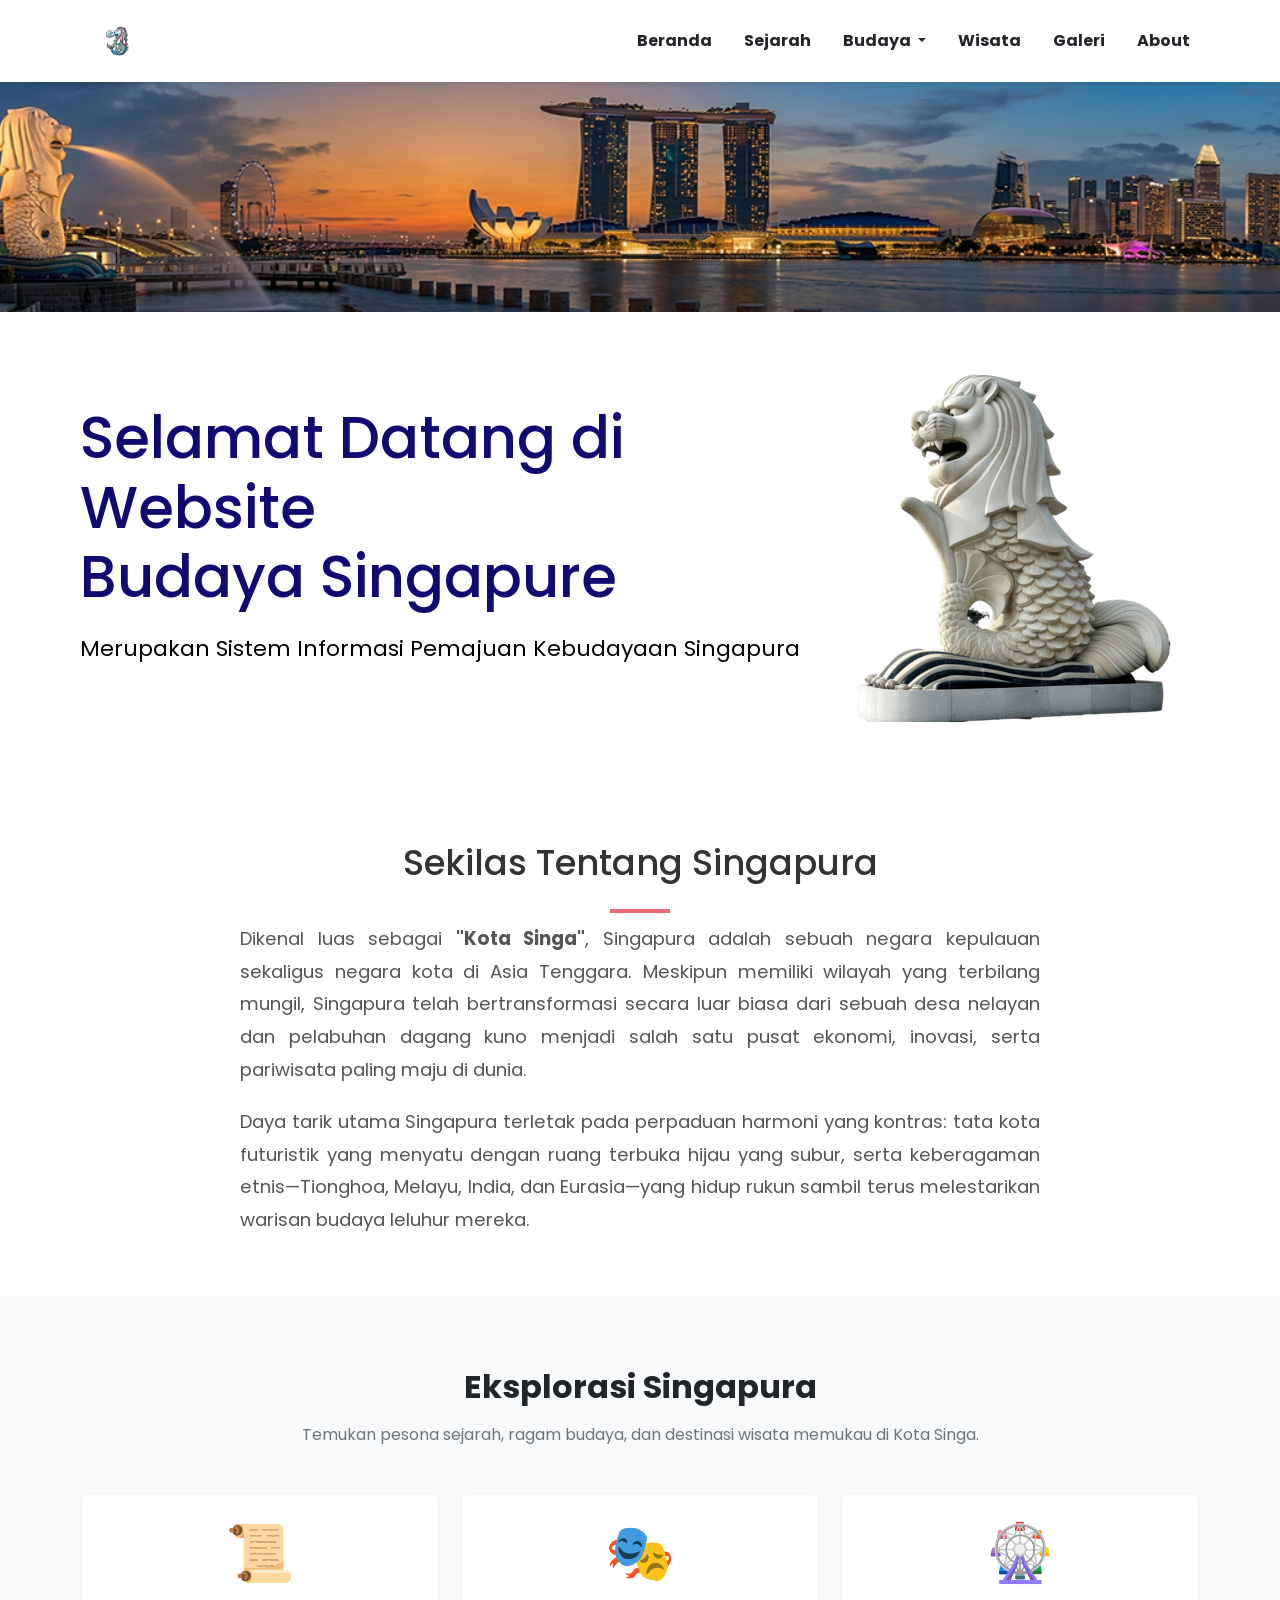
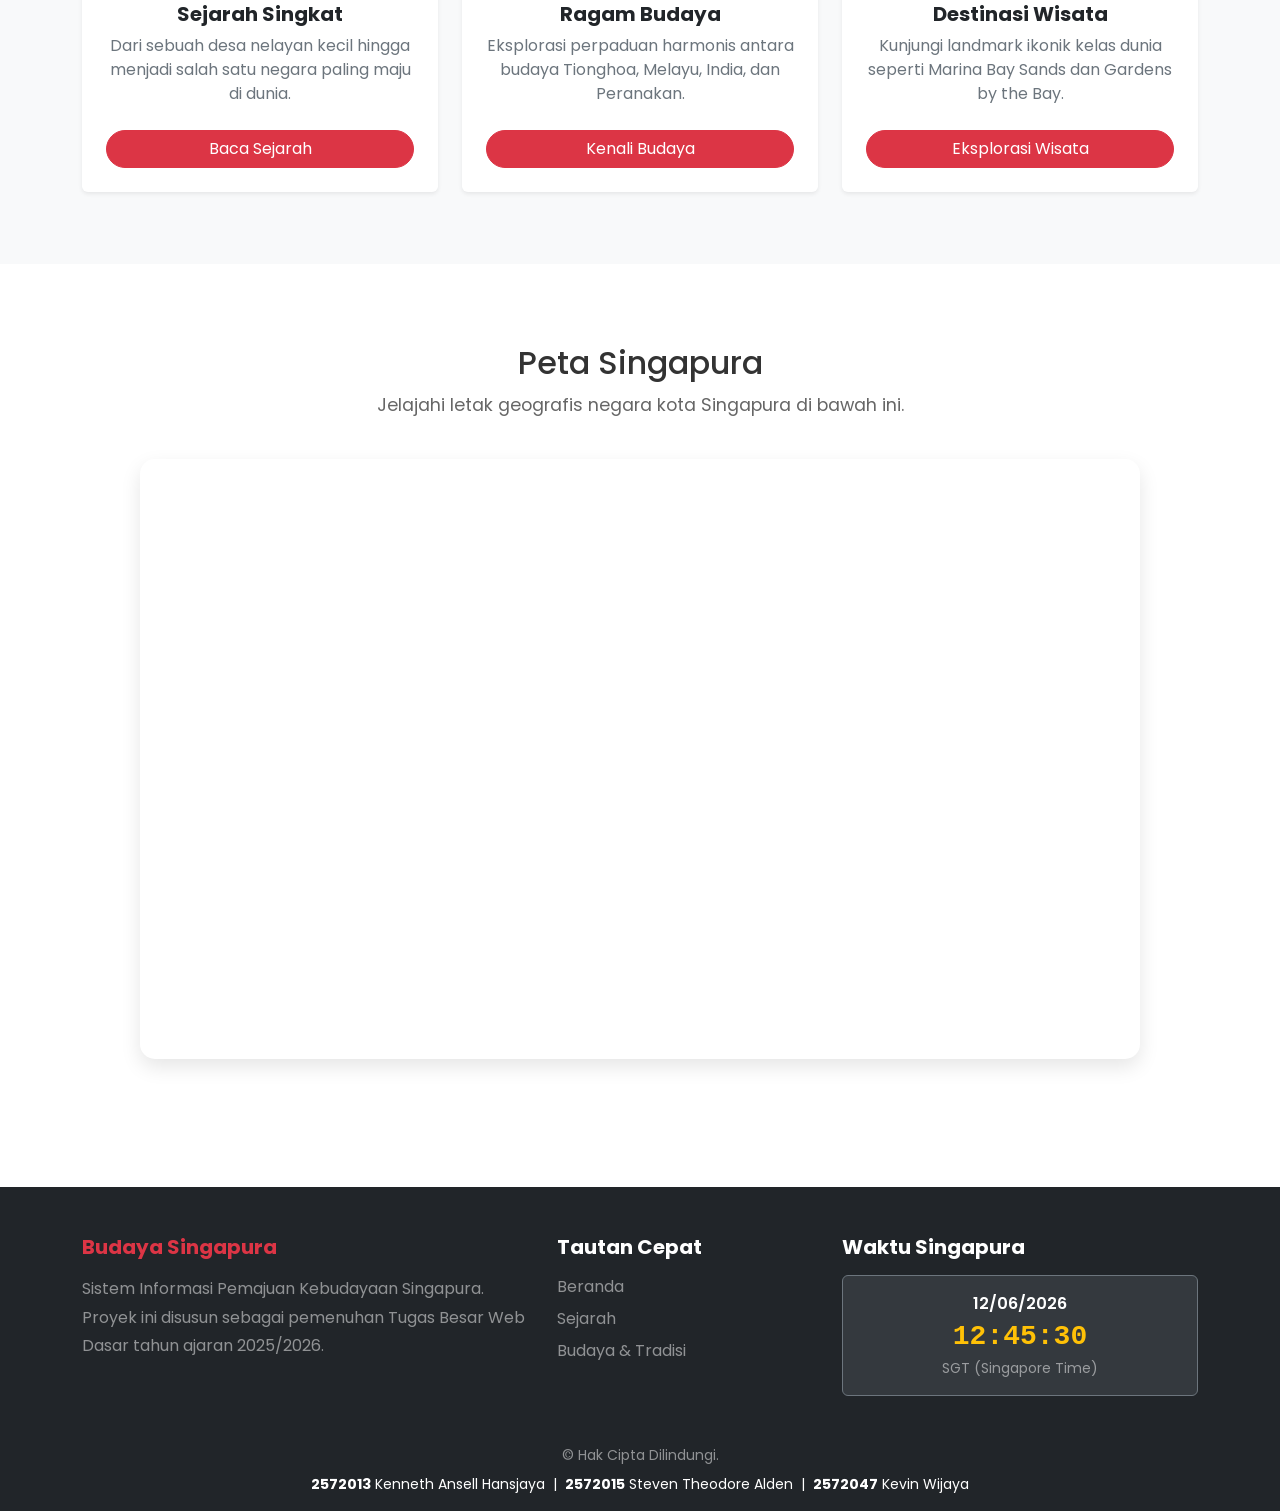
==== index.html @ b06050fb "perubahan 2" ====
<!DOCTYPE html>
<html lang="id" data-bs-theme="light">
<head>
  <meta charset="UTF-8">
  <meta name="viewport" content="width=device-width, initial-scale=1.0">
  <title>Budaya Singapore</title>
  <link rel="stylesheet" href="style.css">
  <link href="https://cdn.jsdelivr.net/npm/bootstrap@5.3.8/dist/css/bootstrap.min.css" rel="stylesheet" integrity="sha384-sRIl4kxILFvY47J16cr9ZwB07vP4J8+LH7qKQnuqkuIAvNWLzeN8tE5YBujZqJLB" crossorigin="anonymous">
  
</head>

<body>
  <script src="index.js"></script>
  <script src="https://cdn.jsdelivr.net/npm/bootstrap@5.3.8/dist/js/bootstrap.bundle.min.js" integrity="sha384-FKyoEForCGlyvwx9Hj09JcYn3nv7wiPVlz7YYwJrWVcXK/BmnVDxM+D2scQbITxI" crossorigin="anonymous"></script>
 <nav class="navbar navbar-expand-lg bg-white shadow-sm sticky-top py-3">
  <script src="darkmode.js"></script>
    <div class="container">
      
      <a class="navbar-brand" href="#">
        <img src="img/logo.png" alt="logo" height="40">
      </a>

      <button class="navbar-toggler" type="button" data-bs-toggle="collapse" data-bs-target="#navbarNav">
        <span class="navbar-toggler-icon"></span>
      </button>

      <div class="collapse navbar-collapse" id="navbarNav">
        
        <ul class="navbar-nav ms-auto fw-bold gap-lg-3">
          <li class="nav-item"><a class="nav-link text-dark" href="index.html">Beranda</a></li>
          <li class="nav-item"><a class="nav-link text-dark" href="sejarah.html">Sejarah</a></li>

          <li class="nav-item dropdown">
            <a class="nav-link dropdown-toggle text-dark" href="#" role="button" data-bs-toggle="dropdown">
              Budaya
            </a>
            <ul class="dropdown-menu border-0 shadow">
              <li><a class="dropdown-item" href="budaya.html/">Tionghoa</a></li>
              <li><a class="dropdown-item" href="#">Melayu</a></li>
              <li><a class="dropdown-item" href="#">India</a></li>
              <li><a class="dropdown-item" href="#">Peranakan</a></li>
              <li><a class="dropdown-item" href="#">Eurasia</a></li>
            </ul>
          </li>

          <li class="nav-item"><a class="nav-link text-dark" href="wisata.html">Wisata</a></li>
          <li class="nav-item"><a class="nav-link text-dark" href="#">Galeri</a></li>
          <li class="nav-item"><a class="nav-link text-dark" href="about.html">About</a></li>
          
        </ul>
      </div>
    </div>
  </nav>

  <section class="banner">
    <img src="img/cover.png" alt="cover">
  </section>

  <section class="hero">
    <div class="hero-text">
      <h1>
        Selamat Datang di Website <br>
        Budaya Singapure
      </h1>

      <p class="typing">
        Merupakan Sistem Informasi Pemajuan Kebudayaan Singapura
      </p>
    </div>

    <div class="hero-image">
      <img src="img/bg2-beranda.png" alt="">
    </div>
  </section>
  <!-- Section Pengenalan Singkat -->
  <section class="pengantar">
    <div class="container">
      <div class="pengantar-content">
        <h2>Sekilas Tentang Singapura</h2>
        <hr class="garis-judul opacity-75">
        <p>
          Dikenal luas sebagai <strong>"Kota Singa"</strong>, Singapura adalah sebuah negara kepulauan sekaligus negara kota di Asia Tenggara. Meskipun memiliki wilayah yang terbilang mungil, Singapura telah bertransformasi secara luar biasa dari sebuah desa nelayan dan pelabuhan dagang kuno menjadi salah satu pusat ekonomi, inovasi, serta pariwisata paling maju di dunia.
        </p>
        <p>
          Daya tarik utama Singapura terletak pada perpaduan harmoni yang kontras: tata kota futuristik yang menyatu dengan ruang terbuka hijau yang subur, serta keberagaman etnis—Tionghoa, Melayu, India, dan Eurasia—yang hidup rukun sambil terus melestarikan warisan budaya leluhur mereka.
        </p>
      </div>
    </div>
  </section>
  <section class="highlight py-5 bg-light text-center">
    <div class="container py-4">
      <h2 class="fw-bold mb-3">Eksplorasi Singapura</h2>
      <p class="text-secondary mb-5">Temukan pesona sejarah, ragam budaya, dan destinasi wisata memukau di Kota Singa.</p>
      
      <div class="row g-4">
        
        <div class="col-md-4">
          <div class="card h-100 border-0 shadow-sm p-4 text-center custom-card">
            <div class="display-4 mb-3">📜</div>
            <h3 class="h5 fw-bold">Sejarah Singkat</h3>
            <p class="text-secondary mb-4">Dari sebuah desa nelayan kecil hingga menjadi salah satu negara paling maju di dunia.</p>
            <a href="sejarah.html" class="btn btn-danger rounded-pill mt-auto px-4">Baca Sejarah</a>
          </div>
        </div>

        <div class="col-md-4">
          <div class="card h-100 border-0 shadow-sm p-4 text-center custom-card">
            <div class="display-4 mb-3">🎭</div>
            <h3 class="h5 fw-bold">Ragam Budaya</h3>
            <p class="text-secondary mb-4">Eksplorasi perpaduan harmonis antara budaya Tionghoa, Melayu, India, dan Peranakan.</p>
            <a href="budaya.html" class="btn btn-danger rounded-pill mt-auto px-4">Kenali Budaya</a>
          </div>
        </div>

        <div class="col-md-4">
          <div class="card h-100 border-0 shadow-sm p-4 text-center custom-card">
            <div class="display-4 mb-3">🎡</div>
            <h3 class="h5 fw-bold">Destinasi Wisata</h3>
            <p class="text-secondary mb-4">Kunjungi landmark ikonik kelas dunia seperti Marina Bay Sands dan Gardens by the Bay.</p>
            <a href="wisata.html" class="btn btn-danger rounded-pill mt-auto px-4">Eksplorasi Wisata</a>
          </div>
        </div>

      </div>
    </div>
  </section>
<section class="lokasi">
    <div class="container">
      <h2>Peta Singapura</h2>
      <p>Jelajahi letak geografis negara kota Singapura di bawah ini.</p>
      
      <div class="map-wrapper">
          <iframe src="https://www.google.com/maps/embed?pb=!1m18!1m12!1m3!1d255281.22560379928!2d103.67909687658268!3d1.3139945931580126!2m3!1f0!2f0!3f0!3m2!1i1024!2i768!4f13.1!3m3!1m2!1s0x31da11238a8b9375%3A0x887869cf52abf5c4!2sSingapura!5e0!3m2!1sid!2sid!4v1780146672188!5m2!1sid!2sid" 
          width="800" 
          height="600" 
          style="border:0;" 
          allowfullscreen="" 
          loading="lazy" 
          referrerpolicy="no-referrer-when-downgrade">
        </iframe>
      </div>
    </div>
  </section>
<footer class="bg-dark text-white pt-5 pb-3 mt-5">
  <div class="container">
    <div class="row gy-4">
      
      <div class="col-lg-5 col-md-12">
        <h5 class="fw-bold text-danger mb-3">Budaya Singapura</h5>
        <p class="text-white-50" style="line-height: 1.8;">
          Sistem Informasi Pemajuan Kebudayaan Singapura. Proyek ini disusun sebagai pemenuhan Tugas Besar Web Dasar tahun ajaran 2025/2026.
        </p>
      </div>
      
      <div class="col-lg-3 col-md-6">
        <h5 class="fw-bold mb-3">Tautan Cepat</h5>
        <ul class="list-unstyled">
          <li class="mb-2"><a href="index.html" class="text-white-50 text-decoration-none">Beranda</a></li>
          <li class="mb-2"><a href="sejarah.html" class="text-white-50 text-decoration-none">Sejarah</a></li>
          <li class="mb-2"><a href="budaya.html" class="text-white-50 text-decoration-none">Budaya & Tradisi</a></li>
        </ul>
      </div>
      <div class="col-lg-4 col-md-6">
        <h5 class="fw-bold mb-3">Waktu Singapura</h5>
        <div class="p-3 bg-secondary bg-opacity-25 rounded border border-secondary text-center">
          <p id="tanggal-singapura" class="text-white fw-semibold font-montserrat mb-0">01/01/2000</p>
          <span id="jam-singapura" class="fs-3 fw-bold font-monospace text-warning">00:00:00</span>
          <div class="text-white-50 small">SGT (Singapore Time)</div>
        </div>
      </div>

    </div>

    <hr class="border-dark my-4 opacity-100">

    <div class="text-center text-white-50 small">
      <p class="mb-2">&copy; <span id="tahun-automatic"></span> Hak Cipta Dilindungi.</p>
      <p class="mb-0 text-white">
        <strong>2572013</strong> Kenneth Ansell Hansjaya &nbsp;|&nbsp; 
        <strong>2572015</strong> Steven Theodore Alden &nbsp;|&nbsp; 
        <strong>2572047</strong> Kevin Wijaya
      </p>
    </div>
  </div>
</footer>
    <div class="cursor"></div>
    
</body>
</html>
---- style.css ----
@import url("https://fonts.googleapis.com/css2?family=Poppins:wght@300;400;500;600;700&display=swap");

* {
  margin: 0;
  padding: 0;
  box-sizing: border-box;
  font-family: "Poppins", sans-serif;
}

body {
  background: #f8f8f8;
}

.navbar-nav .nav-link:hover {
  color: #dc3545 !important;
}

.logo img {
  width: 100px;
  height: auto;
}

.btn-danger {
  transition: transform 0.2s ease;
}

.btn-danger:hover {
  transform: scale(1.05);
}

.banner {
  width: 100%;
  height: 230px;
  overflow: hidden;
}

.banner img {
  width: 100%;
  height: 100%;
  object-fit: cover;
}

.hero {
  width: 100%;
  min-height: 400px;
  display: flex;
  justify-content: space-around;
  align-items: center;
  padding: 50px 80px;
}

.hero-text h1 {
  font-size: 58px;
  color: #120a73;
  line-height: 1.2;
  margin-bottom: 20px;
}

.hero-text p {
  font-size: 22px;
  color: black;
}

.hero-text {
  opacity: 0;
  animation: fadeKiri 1.5s ease forwards;
}

.hero-image {
  opacity: 0;
  animation: fadeKanan 1.5s ease forwards;
}

@keyframes fadeKiri {
  0% {
    opacity: 0;
    transform: translateX(-100px);
  }

  100% {
    opacity: 1;
    transform: translateX(0);
  }
}

@keyframes fadeKanan {
  0% {
    opacity: 0;
    transform: translateX(100px);
  }

  100% {
    opacity: 1;
    transform: translateX(0);
  }
}

.typing {
  overflow: hidden;
  white-space: nowrap;
  width: 0;
  animation: mengetik 4s steps(55) forwards;
}

@keyframes mengetik {
  from {
    width: 0;
  }

  to {
    width: 100%;
  }
}
.singapura{
  padding: 80px 20px;
  background-color: #ffffff;
  text-align: center;
  
}
.isi {
  padding: 80px 20px;
  background-color: #fcfcfc;
  text-align: center;
}

.isi h2 {
  font-size: 2.5rem;
  color: #333;
  margin-bottom: 50px;
}

.pengantar {
  padding: 70px 20px 40px; 
  background-color: #ffffff;
  text-align: center; 
}

.pengantar-content {
  max-width: 800px;
  margin: 0 auto; 
}

.pengantar-content h2 {
  font-size: 2.2rem;
  color: #333;
  margin-bottom: 25px;
  position: relative;
  display: inline-block;
}

.pengantar-content h2 {
  display: inline-block;
  font-size: 2.2rem;
  color: #333;
}
.garis-judul{
  width: 60px;
  height: 4px;
  background-color: #e63946;
  border:none;
  margin: 0 auto 10px;
}

.pengantar-content p {
  font-size: 1.15rem;
  color: #555;
  line-height: 1.77; 
  margin-bottom: 20px;
  text-align: justify; 
}

.container {
  max-width: 1000px;
  margin: 0 auto;
}

.content-grid {
  display: grid;
  grid-template-columns: repeat(auto-fit, minmax(300px, 1fr));
  gap: 30px;
}

.custom-card {
  transition: transform 0.3s ease, box-shadow 0.3s ease;
}

.custom-card:hover {
  transform: translateY(-10px);
  box-shadow: 0 15px 30px rgba(0, 0, 0, 0.1) !important;
}

.lokasi {
  padding: 80px 10px;
  background-color: #ffffff;
  text-align: center;
}

.lokasi h2 {
  font-size: 2rem;
  color: #333;
  margin-bottom: 10px;
}

.lokasi p {
  color: #666;
  font-size: 1.1rem;
  margin-bottom: 40px;
}

.map-wrapper {
  max-width: 1000px;
  margin: 0 auto;
  border-radius: 15px;
  box-shadow: 0 8px 20px rgba(0, 0, 0, 0.1);
}

.map-wrapper iframe {
  display: block;
  width: 100%;
}

@media screen and (max-width: 1200px) {
  .hero {
    padding: 50px 40px;
  }
  .hero-text h1 {
    font-size: 46px;
  }
  .hero-text p {
    font-size: 19px;
  }
  .hero-image img {
    max-width: 420px;
  }
}

@media screen and (max-width: 992px) {
  .hero {
    flex-direction: column;
    text-align: center;
    padding: 40px 30px;
    gap: 30px;
  }
  .hero-text h1 {
    font-size: 38px;
  }
  .hero-text p {
    font-size: 17px;
  }
  .hero-image img {
    max-width: 340px;
    margin: 0 auto;
    display: block;
  }
  .typing {
    white-space: normal;
    width: 100%;
    animation: none;
  }
  .banner {
    height: 180px;
  }
  .pengantar {
    padding: 50px 20px 30px;
  }
  .pengantar-content h2 {
    font-size: 1.9rem;
  }
  .lokasi {
    padding: 60px 15px;
  }
  .map-wrapper iframe {
    height: 400px;
  }
}
 
@media screen and (max-width: 768px) {
  .hero {
    padding: 30px 20px;
    min-height: auto;
  }
  .hero-text h1 {
    font-size: 30px;
    line-height: 1.3;
  }
  .hero-text p {
    font-size: 15px;
  }
  .hero-image img {
    max-width: 280px;
  }
  .banner {
    height: 140px;
  }
  .pengantar-content h2 {
    font-size: 1.6rem;
  }
  .pengantar-content p {
    font-size: 1rem;
    text-align: center;
  }
  .highlight .row {
    gap: 1rem;
  }
  .custom-card {
    padding: 1.5rem;
  }
  .lokasi h2 {
    font-size: 1.6rem;
  }
  .lokasi p {
    font-size: 1rem;
  }
  .map-wrapper iframe {
    height: 320px;
  }
  .map-wrapper {
    border-radius: 10px;
  }
  footer .col-lg-5,
  footer .col-lg-3,
  footer .col-lg-4 {
    text-align: center;
  }
  footer .list-unstyled {
    padding: 0;
  }
}
 
@media screen and (max-width: 480px) {
  .hero {
    padding: 25px 15px;
  }
  .hero-text h1 {
    font-size: 24px;
  }
  .hero-text p {
    font-size: 13px;
  }
  .hero-image img {
    max-width: 220px;
  }
  .banner {
    height: 110px;
  }
  .pengantar-content h2 {
    font-size: 1.3rem;
  }
  .pengantar-content p {
    font-size: 0.9rem;
  }
  .highlight h2 {
    font-size: 1.4rem;
  }
  .highlight .text-secondary {
    font-size: 0.9rem;
  }
  .lokasi h2 {
    font-size: 1.3rem;
  }
  .map-wrapper iframe {
    height: 260px;
  }
  footer #jam-singapura {
    font-size: 1.6rem;
  }
  footer .small {
    font-size: 0.75rem;
  }
}
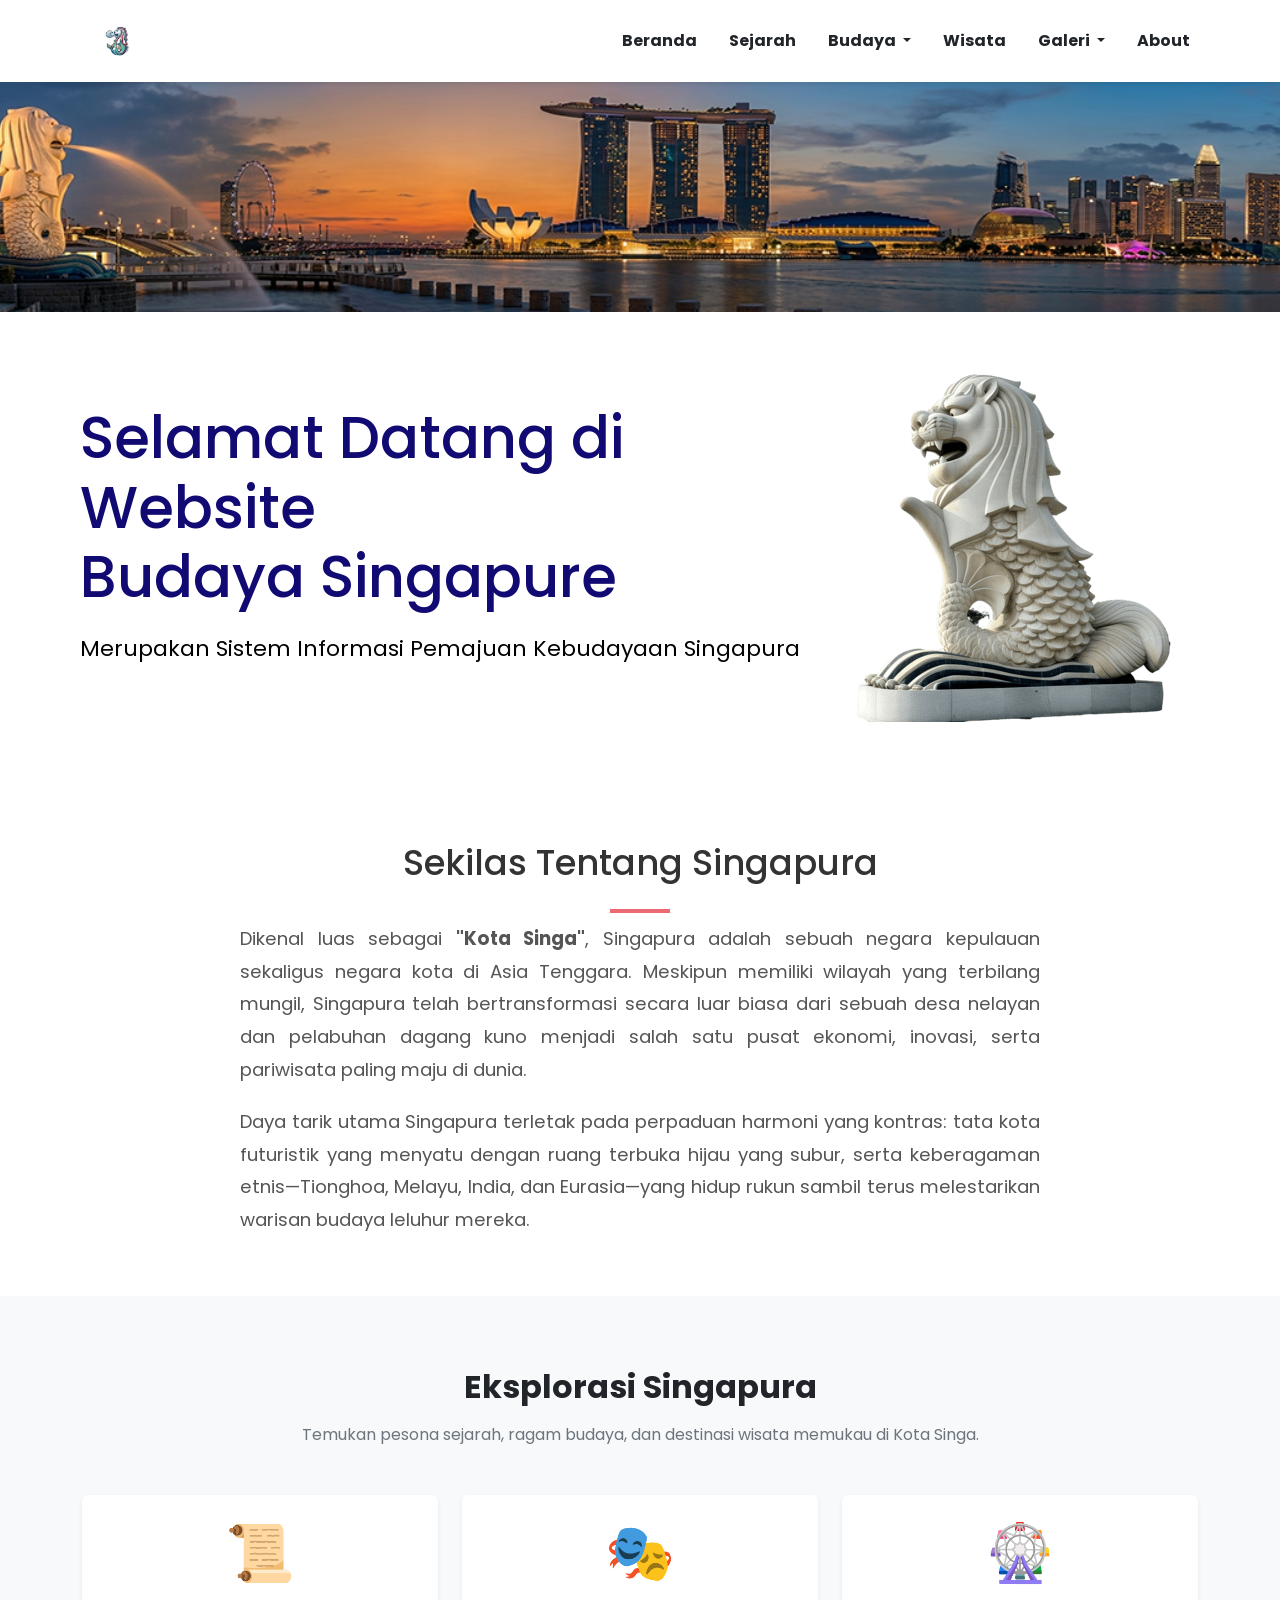
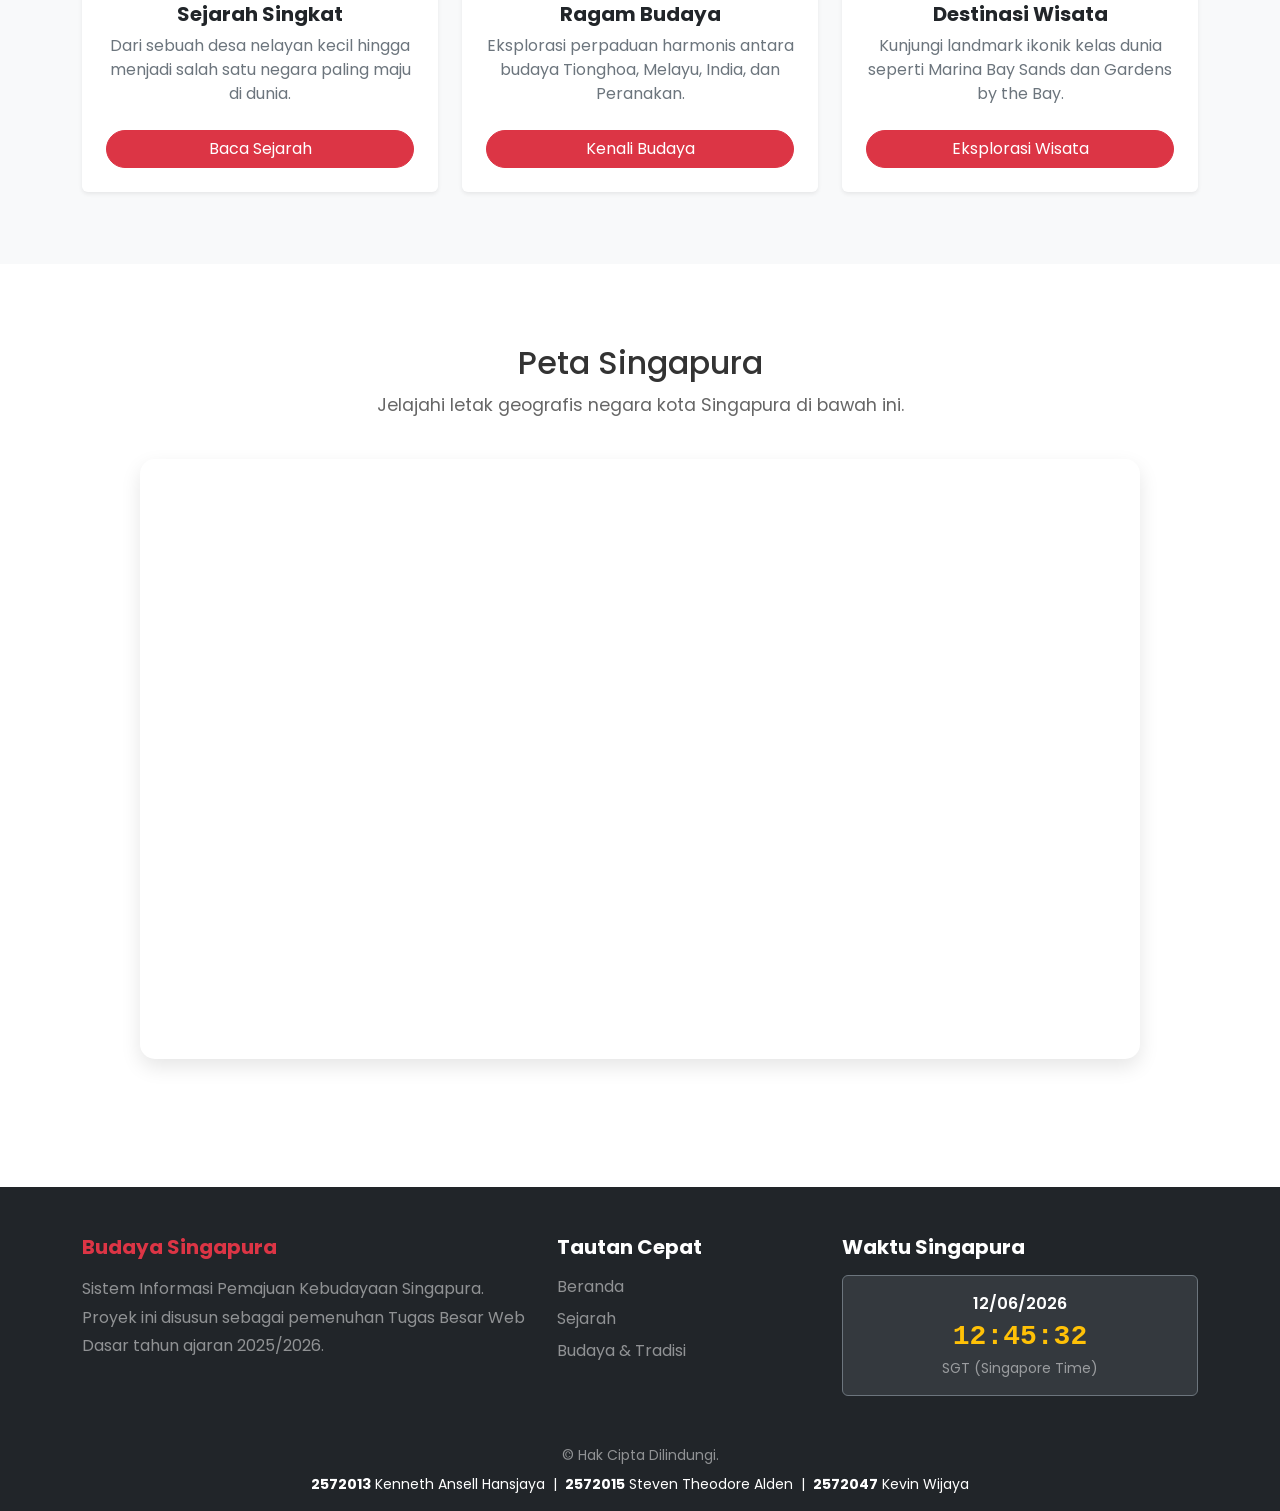
==== commit 70e3a48a: "feat: add carousel component to wisata page, create supporting image assets, and implement navigatio" ====
--- a/index.html
+++ b/index.html
@@ -6,16 +6,12 @@
   <title>Budaya Singapore</title>
   <link rel="stylesheet" href="style.css">
   <link href="https://cdn.jsdelivr.net/npm/bootstrap@5.3.8/dist/css/bootstrap.min.css" rel="stylesheet" integrity="sha384-sRIl4kxILFvY47J16cr9ZwB07vP4J8+LH7qKQnuqkuIAvNWLzeN8tE5YBujZqJLB" crossorigin="anonymous">
-  
 </head>
-
 <body>
   <script src="index.js"></script>
   <script src="https://cdn.jsdelivr.net/npm/bootstrap@5.3.8/dist/js/bootstrap.bundle.min.js" integrity="sha384-FKyoEForCGlyvwx9Hj09JcYn3nv7wiPVlz7YYwJrWVcXK/BmnVDxM+D2scQbITxI" crossorigin="anonymous"></script>
- <nav class="navbar navbar-expand-lg bg-white shadow-sm sticky-top py-3">
-  <script src="darkmode.js"></script>
+  <nav class="navbar navbar-expand-lg bg-white shadow-sm sticky-top py-3">
     <div class="container">
-      
       <a class="navbar-brand" href="#">
         <img src="img/logo.png" alt="logo" height="40">
       </a>
@@ -25,10 +21,9 @@
       </button>
 
       <div class="collapse navbar-collapse" id="navbarNav">
-        
         <ul class="navbar-nav ms-auto fw-bold gap-lg-3">
-          <li class="nav-item"><a class="nav-link text-dark" href="index.html">Beranda</a></li>
-          <li class="nav-item"><a class="nav-link text-dark" href="sejarah.html">Sejarah</a></li>
+          <li class="nav-item"><a class="nav-link text-dark" href="/index.html">Beranda</a></li>
+          <li class="nav-item"><a class="nav-link text-dark" href="/sejarah.html">Sejarah</a></li>
 
           <li class="nav-item dropdown">
             <a class="nav-link dropdown-toggle text-dark" href="#" role="button" data-bs-toggle="dropdown">
@@ -43,10 +38,17 @@
             </ul>
           </li>
 
-          <li class="nav-item"><a class="nav-link text-dark" href="wisata.html">Wisata</a></li>
-          <li class="nav-item"><a class="nav-link text-dark" href="#">Galeri</a></li>
-          <li class="nav-item"><a class="nav-link text-dark" href="about.html">About</a></li>
-          
+          <li class="nav-item"><a class="nav-link text-dark" href="/wisata.html">Wisata</a></li>
+          <li class="nav-item dropdown">    
+            <a class="nav-link dropdown-toggle text-dark" href="#" role="button" data-bs-toggle="dropdown">
+              Galeri
+            </a>
+            <ul class="dropdown-menu border-0 shadow">
+              <li><a class="dropdown-item" href="galeriwisata.html">Wisata</a></li>
+              <li><a class="dropdown-item" href="galeribudaya.html">Budaya</a></li>
+            </ul>
+          </li>
+          <li class="nav-item"><a class="nav-link text-dark" href="/about.html">About</a></li>
         </ul>
       </div>
     </div>
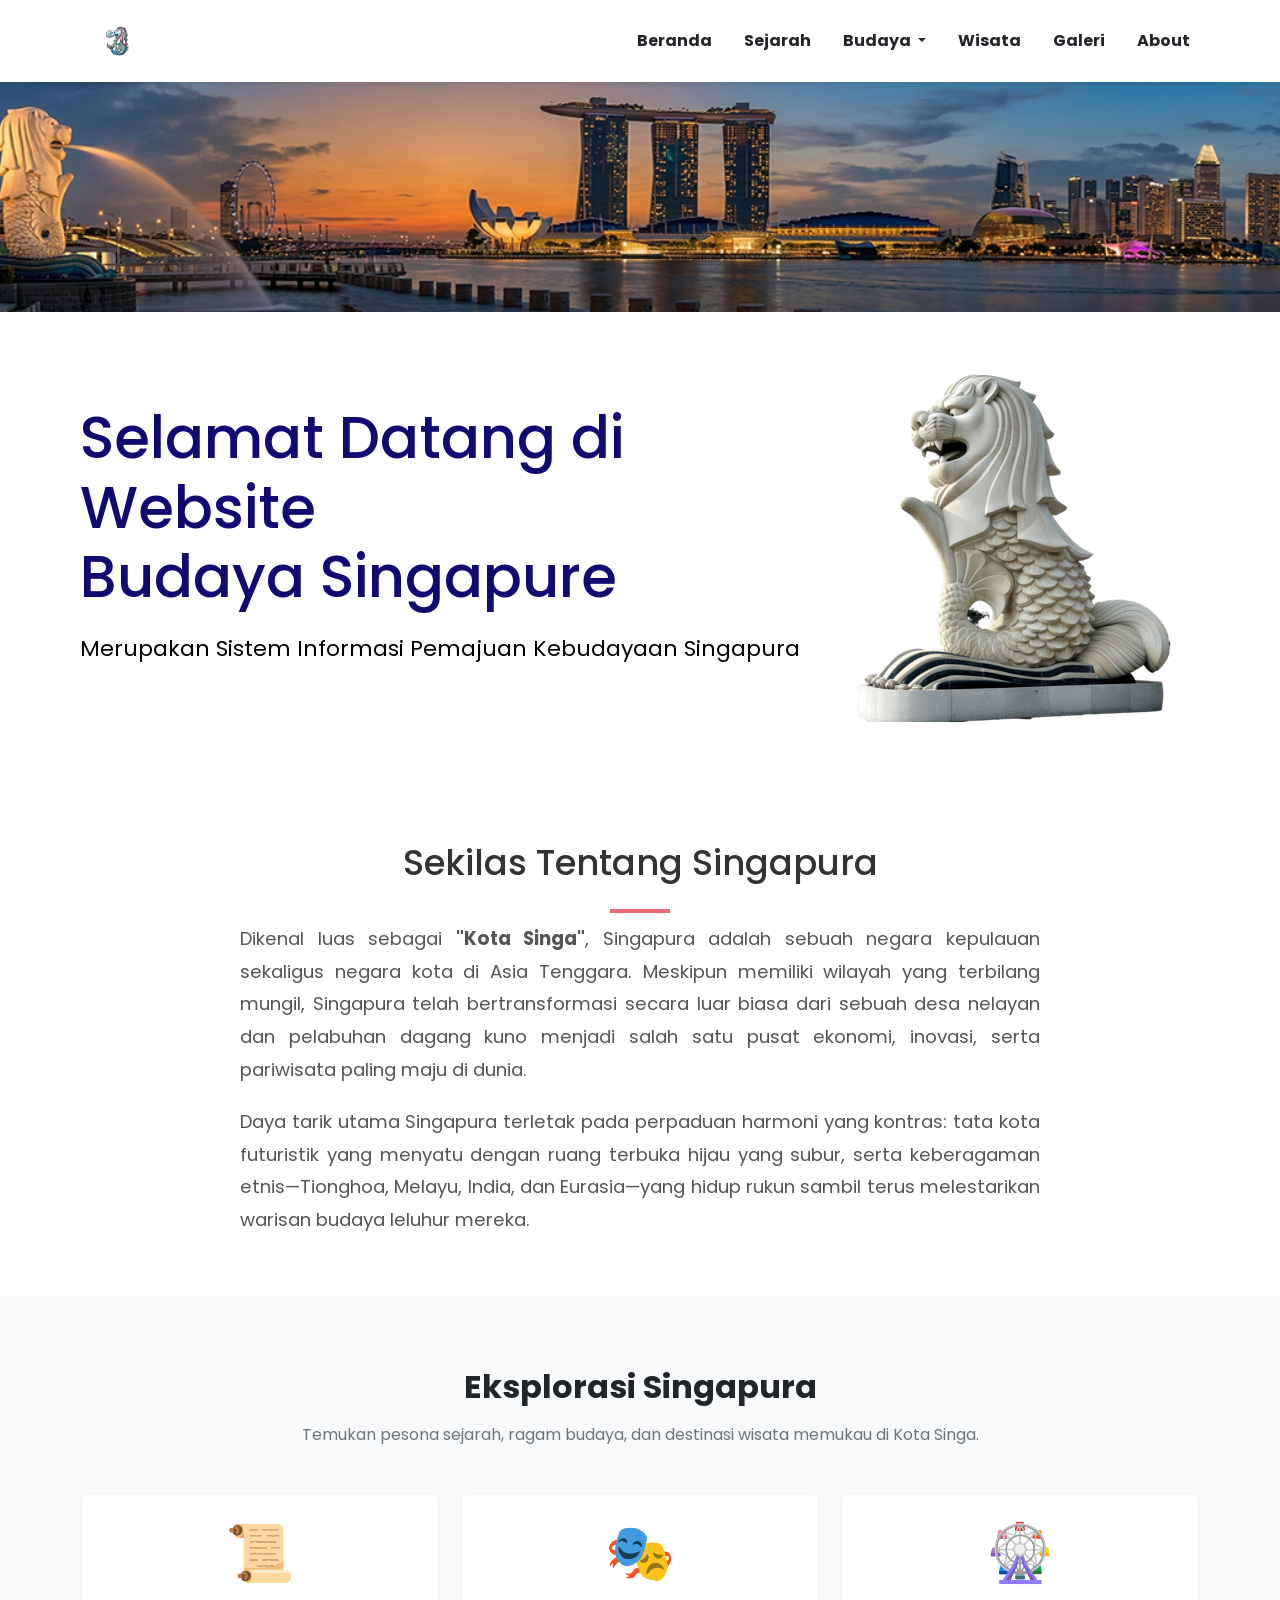
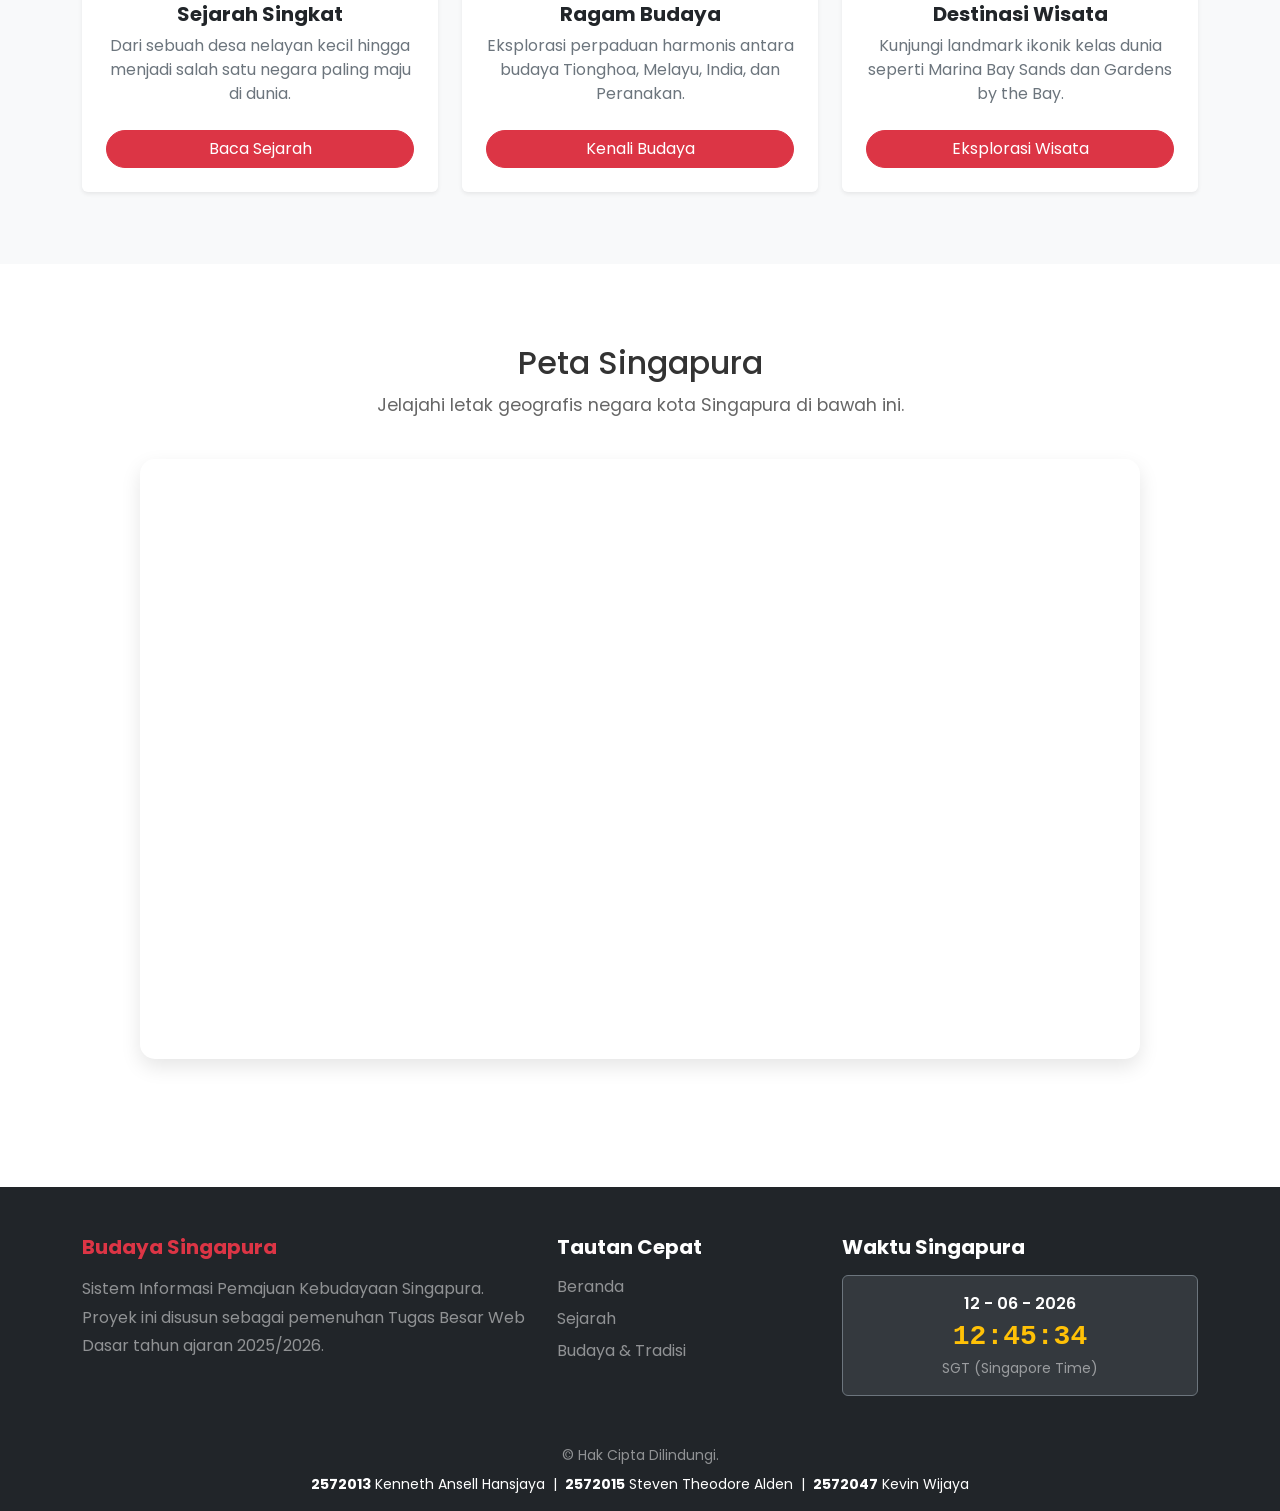
==== commit 9c7b2984: "feat: add gallery page and implement carousel navigation controls in wisata section" ====
--- a/index.html
+++ b/index.html
@@ -22,8 +22,8 @@
 
       <div class="collapse navbar-collapse" id="navbarNav">
         <ul class="navbar-nav ms-auto fw-bold gap-lg-3">
-          <li class="nav-item"><a class="nav-link text-dark" href="/index.html">Beranda</a></li>
-          <li class="nav-item"><a class="nav-link text-dark" href="/sejarah.html">Sejarah</a></li>
+          <li class="nav-item"><a class="nav-link text-dark" href="index.html">Beranda</a></li>
+          <li class="nav-item"><a class="nav-link text-dark" href="sejarah.html">Sejarah</a></li>
 
           <li class="nav-item dropdown">
             <a class="nav-link dropdown-toggle text-dark" href="#" role="button" data-bs-toggle="dropdown">
@@ -38,17 +38,9 @@
             </ul>
           </li>
 
-          <li class="nav-item"><a class="nav-link text-dark" href="/wisata.html">Wisata</a></li>
-          <li class="nav-item dropdown">    
-            <a class="nav-link dropdown-toggle text-dark" href="#" role="button" data-bs-toggle="dropdown">
-              Galeri
-            </a>
-            <ul class="dropdown-menu border-0 shadow">
-              <li><a class="dropdown-item" href="galeriwisata.html">Wisata</a></li>
-              <li><a class="dropdown-item" href="galeribudaya.html">Budaya</a></li>
-            </ul>
-          </li>
-          <li class="nav-item"><a class="nav-link text-dark" href="/about.html">About</a></li>
+          <li class="nav-item"><a class="nav-link text-dark" href="wisata.html">Wisata</a></li>
+          <li class="nav-item"><a class="nav-link text-dark" href="galeri.html">Galeri</a></li>
+          <li class="nav-item"><a class="nav-link text-dark" href="about.html">About</a></li>
         </ul>
       </div>
     </div>
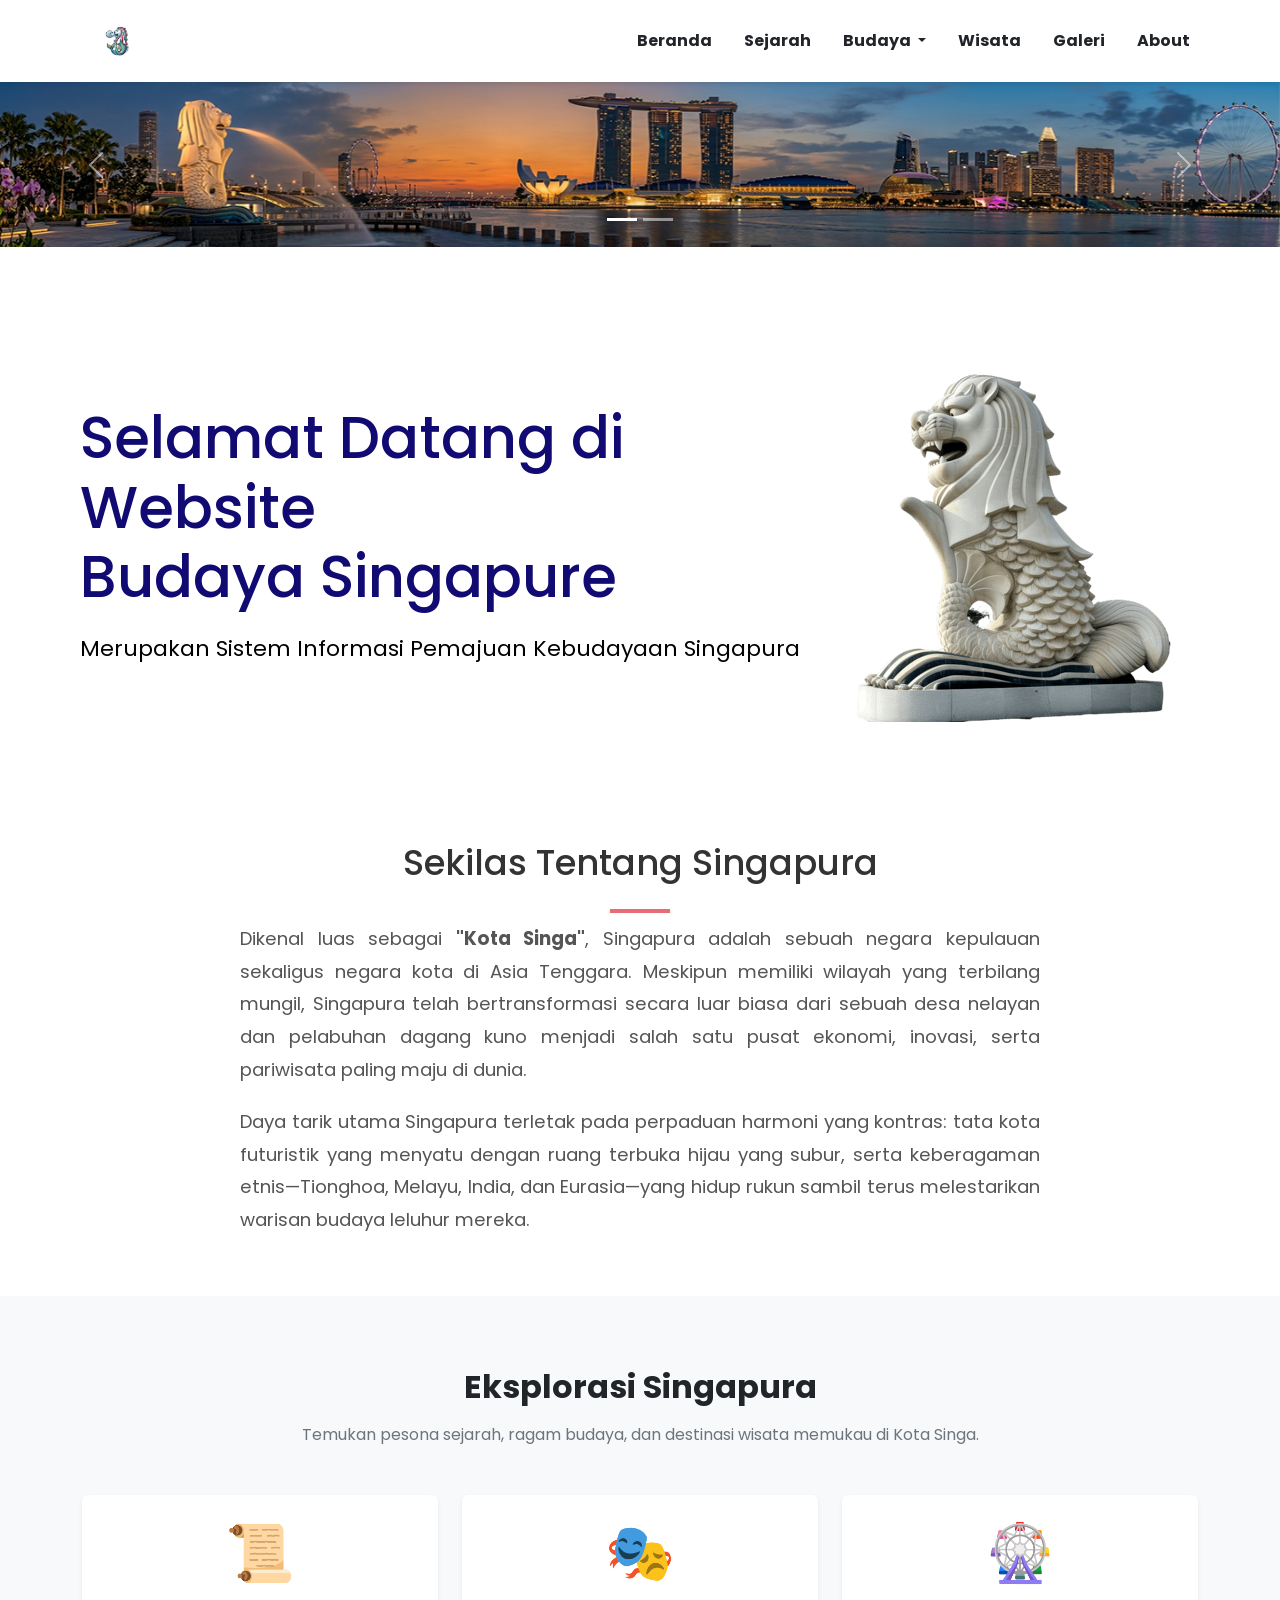
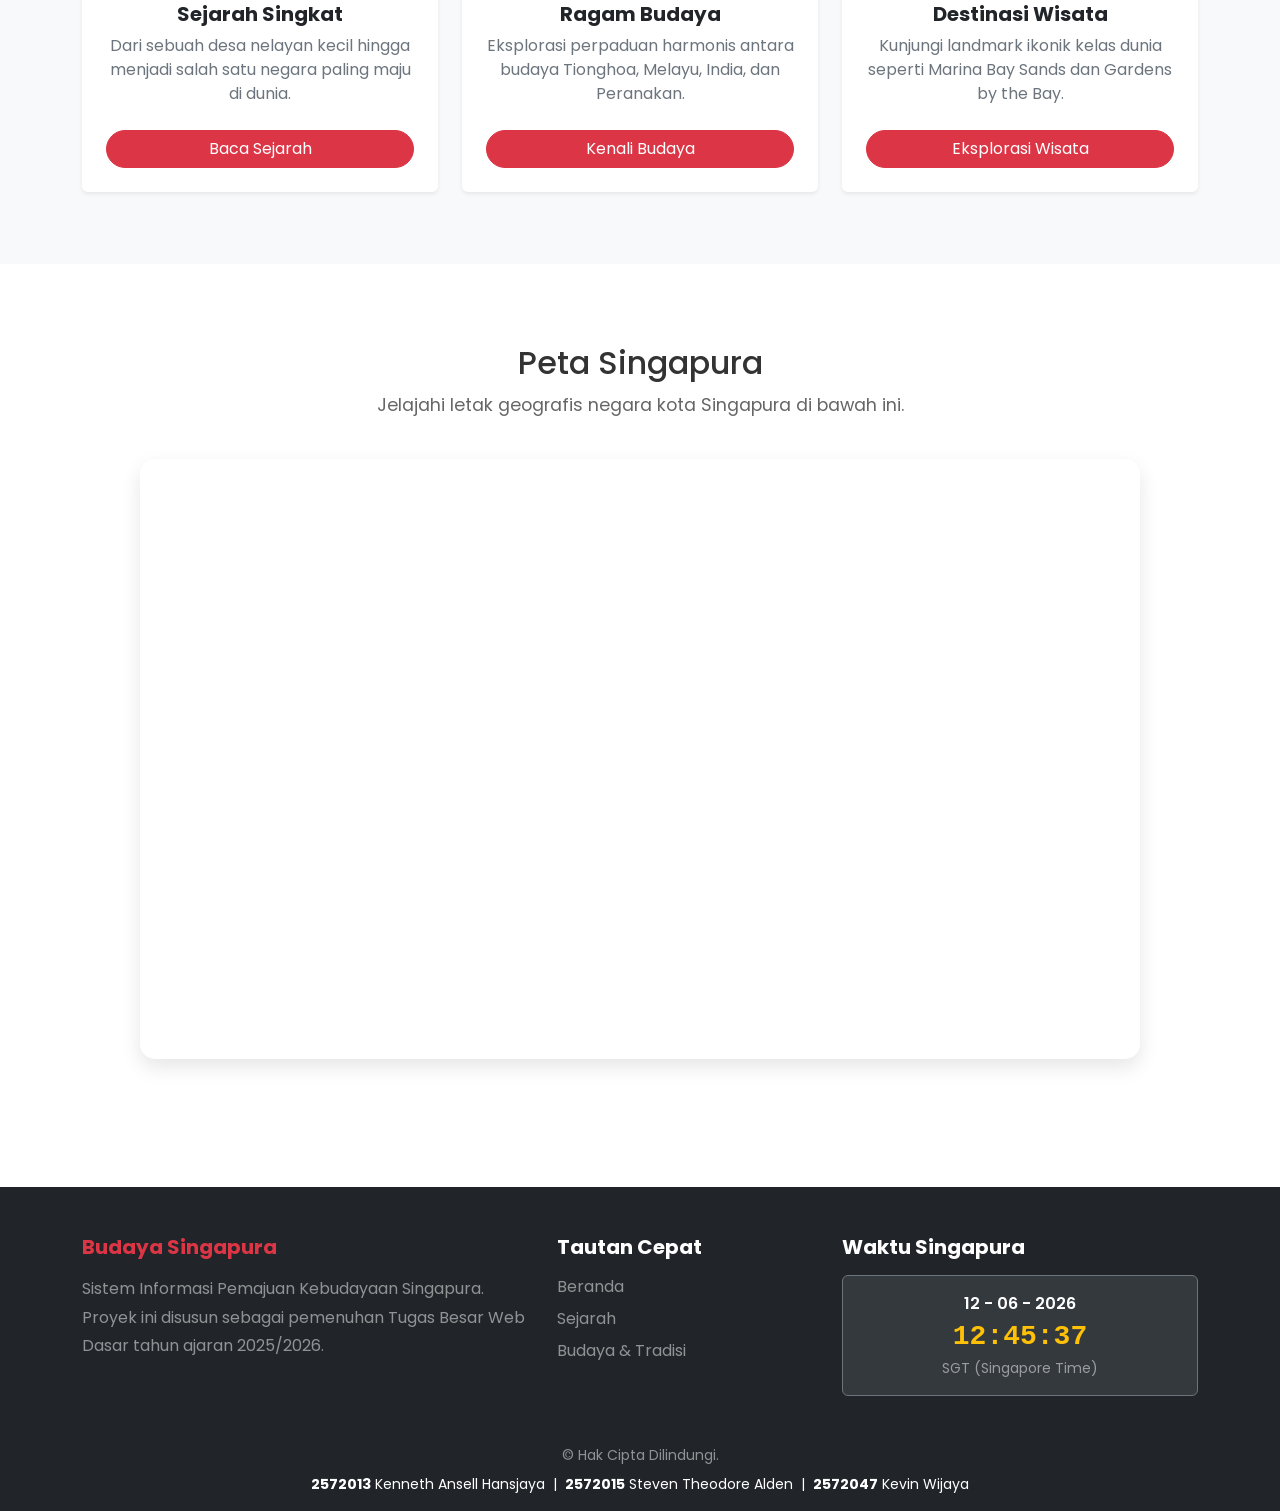
==== commit 223c1607: "membuat budaya, carausel homepage, dan mengubah link navbar" ====
--- a/index.html
+++ b/index.html
@@ -12,7 +12,7 @@
   <script src="https://cdn.jsdelivr.net/npm/bootstrap@5.3.8/dist/js/bootstrap.bundle.min.js" integrity="sha384-FKyoEForCGlyvwx9Hj09JcYn3nv7wiPVlz7YYwJrWVcXK/BmnVDxM+D2scQbITxI" crossorigin="anonymous"></script>
   <nav class="navbar navbar-expand-lg bg-white shadow-sm sticky-top py-3">
     <div class="container">
-      <a class="navbar-brand" href="#">
+      <a class="navbar-brand" href="index.html">
         <img src="img/logo.png" alt="logo" height="40">
       </a>
 
@@ -26,15 +26,15 @@
           <li class="nav-item"><a class="nav-link text-dark" href="sejarah.html">Sejarah</a></li>
 
           <li class="nav-item dropdown">
-            <a class="nav-link dropdown-toggle text-dark" href="#" role="button" data-bs-toggle="dropdown">
+            <a class="nav-link dropdown-toggle text-dark" href="budaya.html" role="button" data-bs-toggle="dropdown">
               Budaya
             </a>
             <ul class="dropdown-menu border-0 shadow">
-              <li><a class="dropdown-item" href="budaya.html/">Tionghoa</a></li>
-              <li><a class="dropdown-item" href="#">Melayu</a></li>
-              <li><a class="dropdown-item" href="#">India</a></li>
-              <li><a class="dropdown-item" href="#">Peranakan</a></li>
-              <li><a class="dropdown-item" href="#">Eurasia</a></li>
+              <li><a class="dropdown-item" href="budaya.html#tionghoa">Tionghoa</a></li>
+              <li><a class="dropdown-item" href="budaya.html#melayu">Melayu</a></li>
+              <li><a class="dropdown-item" href="budaya.html#india">India</a></li>
+              <li><a class="dropdown-item" href="budaya.html#peranakan">Peranakan</a></li>
+              <li><a class="dropdown-item" href="budaya.html#eurasia">Eurasia</a></li>
             </ul>
           </li>
 
@@ -44,11 +44,34 @@
         </ul>
       </div>
     </div>
-  </nav>
+</nav>
 
   <section class="banner">
-    <img src="img/cover.png" alt="cover">
-  </section>
+  <div id="carouselCover" class="carousel slide carousel-fade" data-bs-ride="carousel">
+    <div class="carousel-indicators">
+      <button type="button" data-bs-target="#carouselCover" data-bs-slide-to="0" class="active"></button>
+      <button type="button" data-bs-target="#carouselCover" data-bs-slide-to="1"></button>
+    </div>
+
+    <div class="carousel-inner">
+      <div class="carousel-item active">
+        <img src="img/cover.png" class="d-block w-100" alt="Cover 1">
+      </div>
+      <div class="carousel-item">
+        <img src="img/cover2.png" class="d-block w-100" alt="Cover 2">
+      </div>
+    </div>
+
+    <button class="carousel-control-prev" type="button" data-bs-target="#carouselCover" data-bs-slide="prev">
+      <span class="carousel-control-prev-icon"></span>
+    </button>
+
+    <button class="carousel-control-next" type="button" data-bs-target="#carouselCover" data-bs-slide="next">
+      <span class="carousel-control-next-icon"></span>
+    </button>
+
+  </div>
+</section>
 
   <section class="hero">
     <div class="hero-text">
--- a/style.css
+++ b/style.css
@@ -368,3 +368,101 @@
     font-size: 0.75rem;
   }
 }
+
+/* budaya */
+html{
+    scroll-behavior: smooth;
+}
+
+.hero-budaya{
+    background: linear-gradient(rgba(0,0,0,.5), rgba(0,0,0,.5)),
+                url("img/budaya-banner.jpg");
+    background-size: cover;
+    background-position: center;
+    color: white;
+    padding: 120px 20px;
+}
+
+.hero-budaya h1{
+    font-size: 3rem;
+    font-weight: 700;
+    margin-bottom: 15px;
+}
+
+.hero-budaya p{
+    font-size: 1.2rem;
+    max-width: 700px;
+    margin: auto;
+}
+
+section[id]{
+    scroll-margin-top: 90px;
+}
+
+#tionghoa,
+#melayu,
+#india,
+#peranakan,
+#eurasia{
+    padding: 80px 0;
+}
+
+#tionghoa img,
+#melayu img,
+#india img,
+#peranakan img,
+#eurasia img{
+    width: 100%;
+    height: 350px;
+    object-fit: cover;
+    border-radius: 15px;
+}
+
+#tionghoa h2,
+#melayu h2,
+#india h2,
+#peranakan h2,
+#eurasia h2{
+    color: #dc3545;
+    margin-bottom: 25px;
+}
+
+#tionghoa ul,
+#melayu ul,
+#india ul,
+#peranakan ul,
+#eurasia ul{
+    padding-left: 20px;
+}
+
+#tionghoa li,
+#melayu li,
+#india li,
+#peranakan li,
+#eurasia li{
+    margin-bottom: 8px;
+}
+
+.bg-light{
+    background-color: #f8f9fa !important;
+}
+
+.shadow{
+    transition: .3s;
+}
+
+.shadow:hover{
+    transform: translateY(-8px);
+}
+
+.budaya-card{
+    background: white;
+    border-radius: 15px;
+    padding: 30px;
+    box-shadow: 0 4px 15px rgba(0,0,0,.1);
+}
+
+.budaya-card p{
+    text-align: justify;
+    line-height: 1.8;
+}
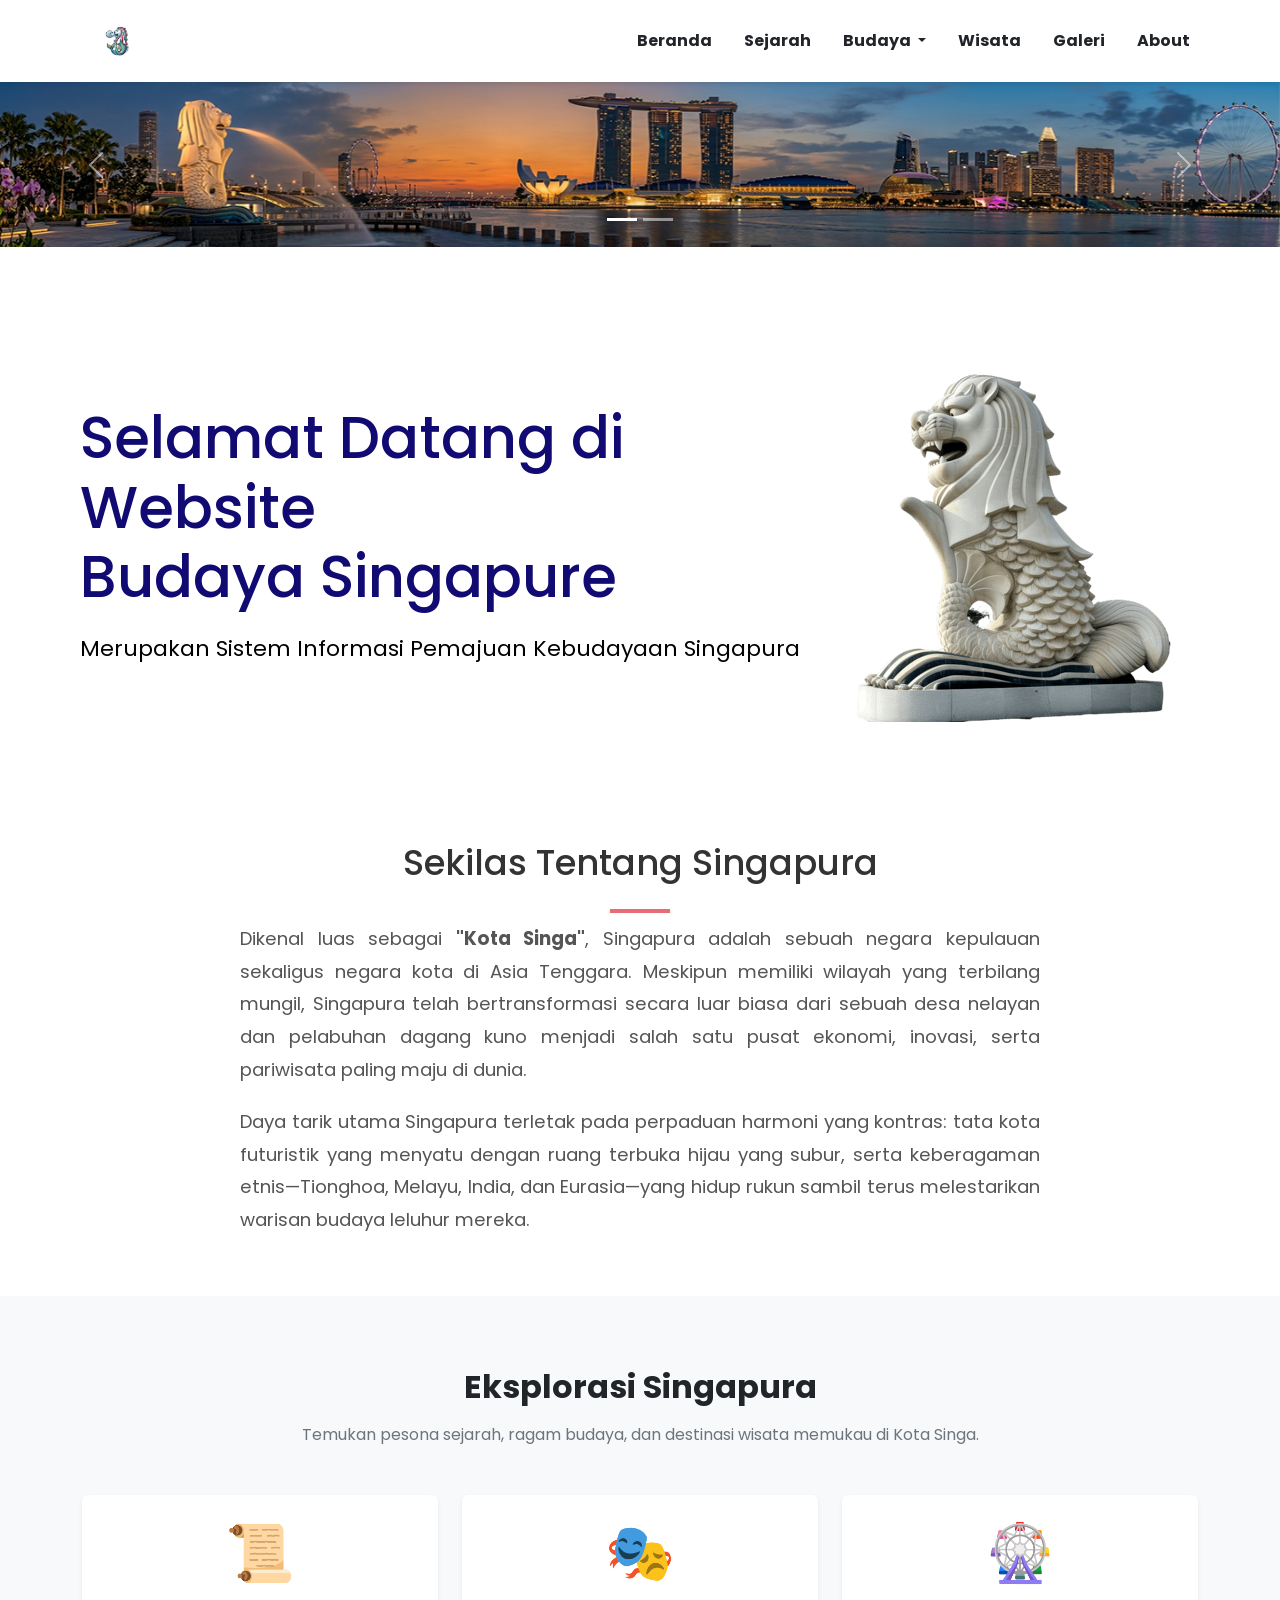
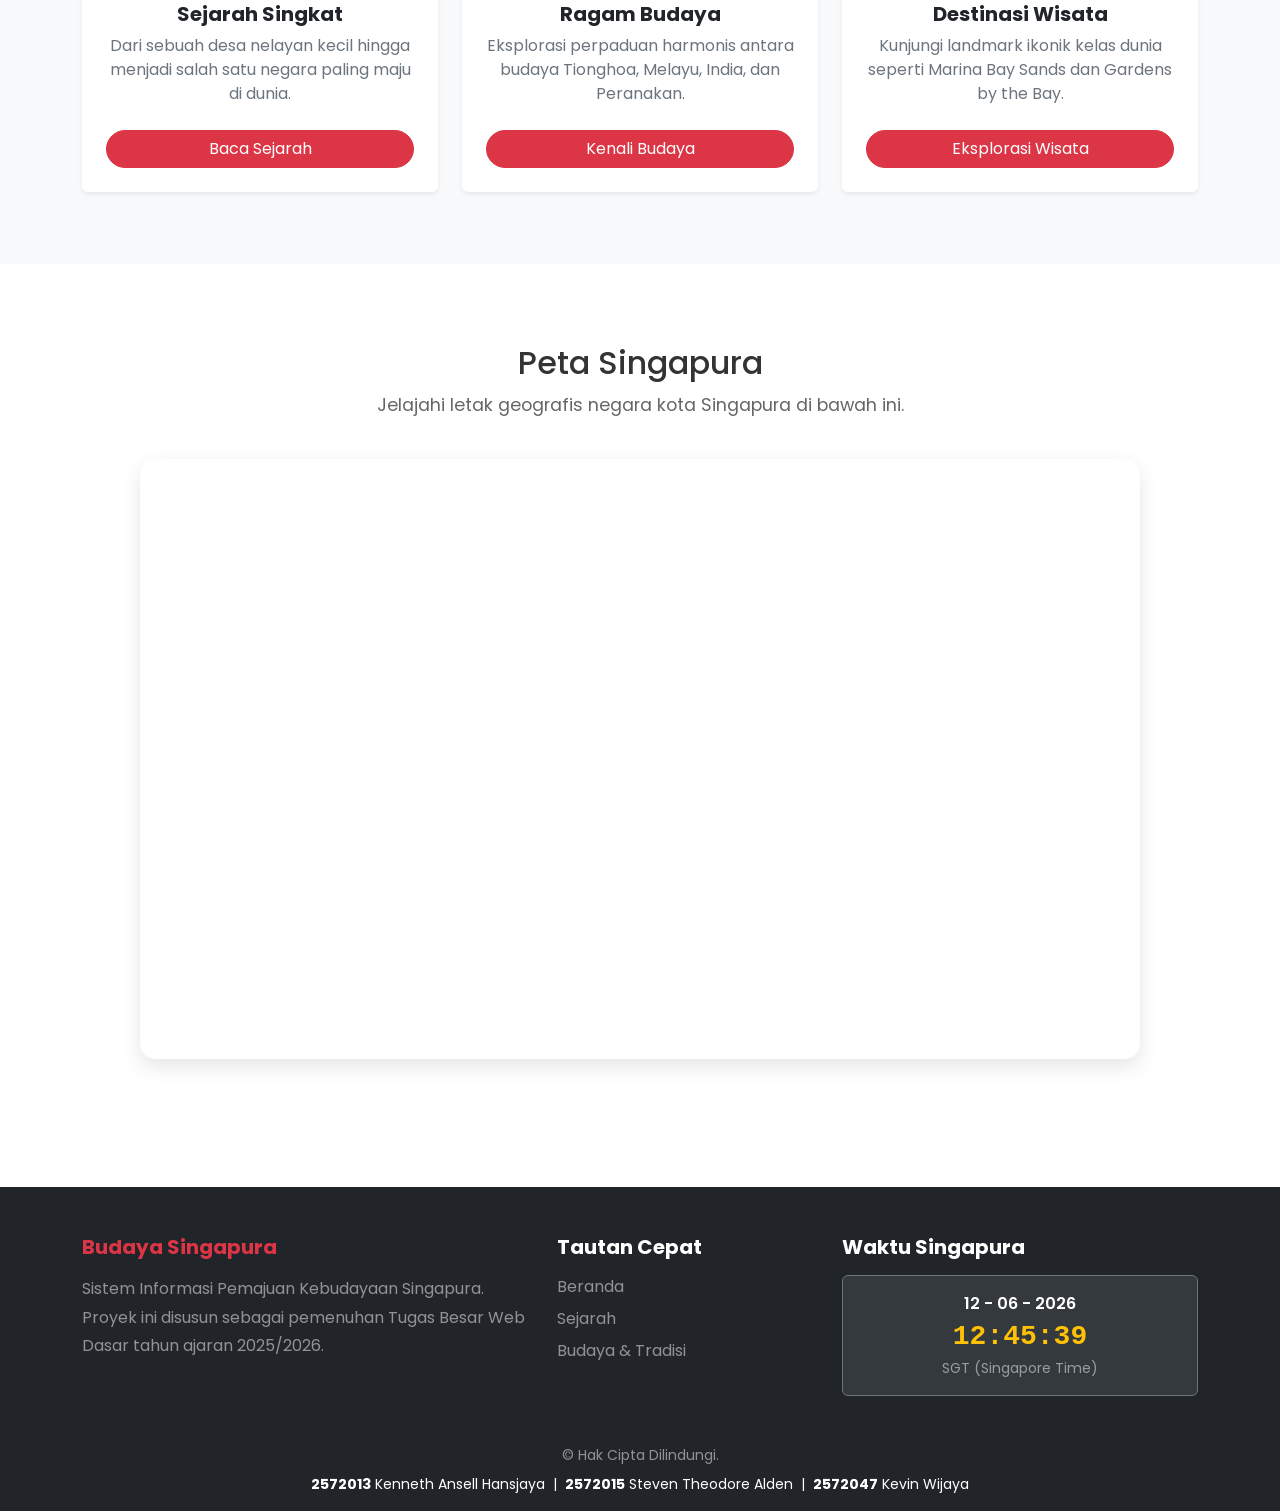
==== commit acf05af0: "membuat galeri dan memperbaiki" ====
--- a/index.html
+++ b/index.html
@@ -201,6 +201,9 @@
   </div>
 </footer>
     <div class="cursor"></div>
+    <!-- <a href="#top" class="btn-ke-atas">
+    &uparrow; -->
+  </a>
     
 </body>
 </html>
--- a/style.css
+++ b/style.css
@@ -369,100 +369,3 @@
   }
 }
 
-/* budaya */
-html{
-    scroll-behavior: smooth;
-}
-
-.hero-budaya{
-    background: linear-gradient(rgba(0,0,0,.5), rgba(0,0,0,.5)),
-                url("img/budaya-banner.jpg");
-    background-size: cover;
-    background-position: center;
-    color: white;
-    padding: 120px 20px;
-}
-
-.hero-budaya h1{
-    font-size: 3rem;
-    font-weight: 700;
-    margin-bottom: 15px;
-}
-
-.hero-budaya p{
-    font-size: 1.2rem;
-    max-width: 700px;
-    margin: auto;
-}
-
-section[id]{
-    scroll-margin-top: 90px;
-}
-
-#tionghoa,
-#melayu,
-#india,
-#peranakan,
-#eurasia{
-    padding: 80px 0;
-}
-
-#tionghoa img,
-#melayu img,
-#india img,
-#peranakan img,
-#eurasia img{
-    width: 100%;
-    height: 350px;
-    object-fit: cover;
-    border-radius: 15px;
-}
-
-#tionghoa h2,
-#melayu h2,
-#india h2,
-#peranakan h2,
-#eurasia h2{
-    color: #dc3545;
-    margin-bottom: 25px;
-}
-
-#tionghoa ul,
-#melayu ul,
-#india ul,
-#peranakan ul,
-#eurasia ul{
-    padding-left: 20px;
-}
-
-#tionghoa li,
-#melayu li,
-#india li,
-#peranakan li,
-#eurasia li{
-    margin-bottom: 8px;
-}
-
-.bg-light{
-    background-color: #f8f9fa !important;
-}
-
-.shadow{
-    transition: .3s;
-}
-
-.shadow:hover{
-    transform: translateY(-8px);
-}
-
-.budaya-card{
-    background: white;
-    border-radius: 15px;
-    padding: 30px;
-    box-shadow: 0 4px 15px rgba(0,0,0,.1);
-}
-
-.budaya-card p{
-    text-align: justify;
-    line-height: 1.8;
-}
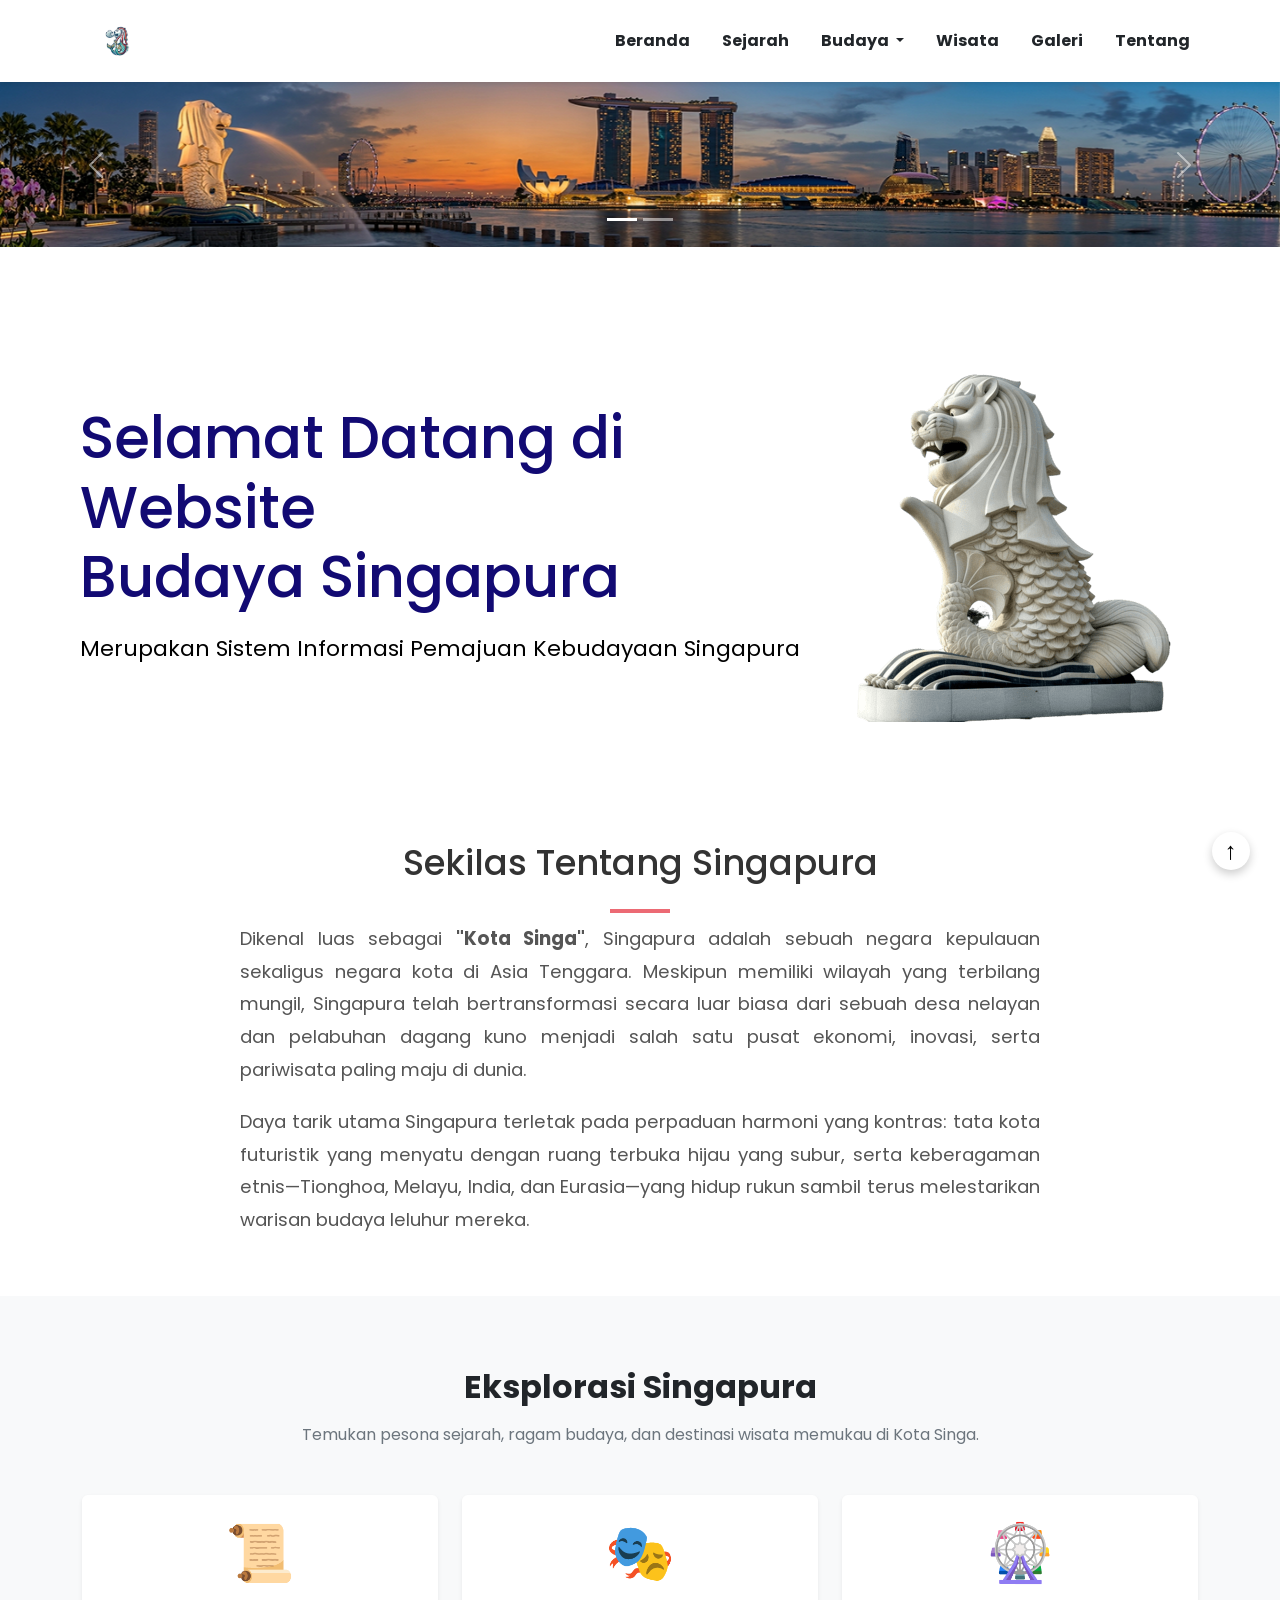
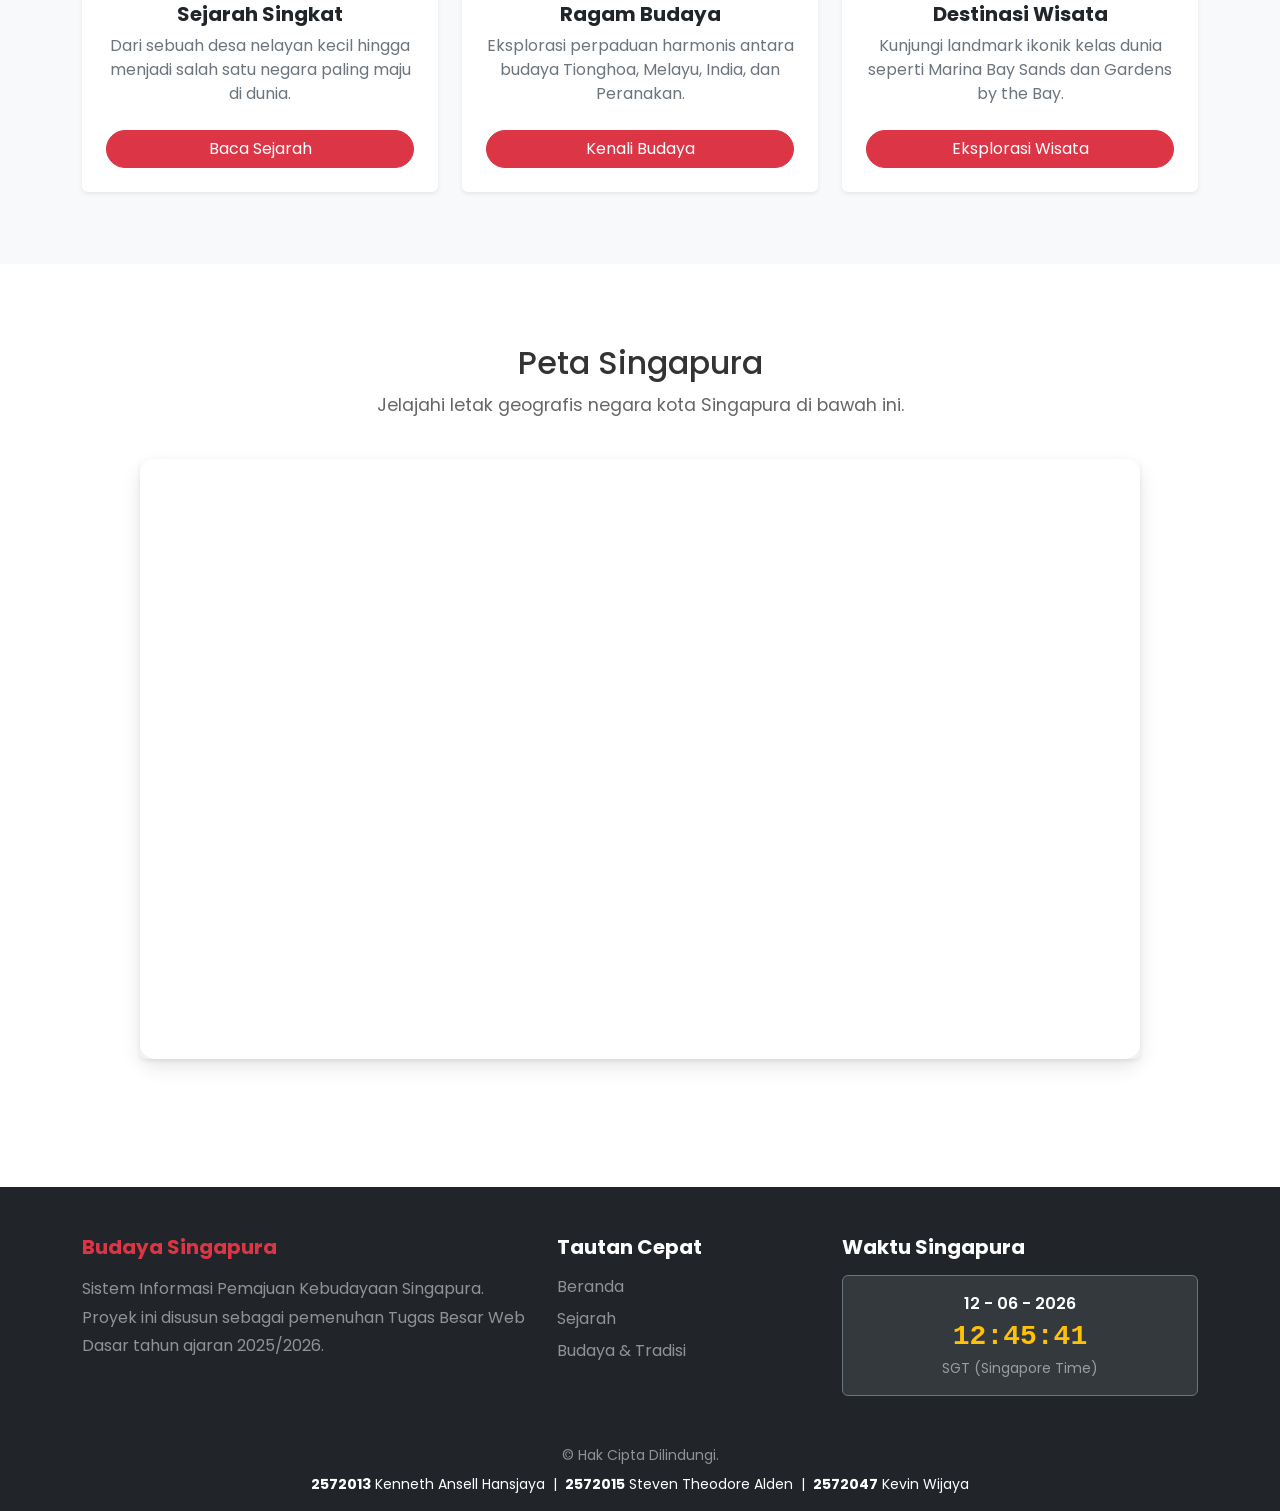
==== commit 1eb241b3: "refactor: standardize UI components, update page content, and enable back-to-top navigation across s" ====
--- a/index.html
+++ b/index.html
@@ -3,11 +3,12 @@
 <head>
   <meta charset="UTF-8">
   <meta name="viewport" content="width=device-width, initial-scale=1.0">
-  <title>Budaya Singapore</title>
+  <title>Ayo Jalan-Jalan ke Singapore</title>
   <link rel="stylesheet" href="style.css">
+  <link rel="stylesheet" href="wisata.css">
   <link href="https://cdn.jsdelivr.net/npm/bootstrap@5.3.8/dist/css/bootstrap.min.css" rel="stylesheet" integrity="sha384-sRIl4kxILFvY47J16cr9ZwB07vP4J8+LH7qKQnuqkuIAvNWLzeN8tE5YBujZqJLB" crossorigin="anonymous">
 </head>
-<body>
+<body id="top">
   <script src="index.js"></script>
   <script src="https://cdn.jsdelivr.net/npm/bootstrap@5.3.8/dist/js/bootstrap.bundle.min.js" integrity="sha384-FKyoEForCGlyvwx9Hj09JcYn3nv7wiPVlz7YYwJrWVcXK/BmnVDxM+D2scQbITxI" crossorigin="anonymous"></script>
   <nav class="navbar navbar-expand-lg bg-white shadow-sm sticky-top py-3">
@@ -40,7 +41,7 @@
 
           <li class="nav-item"><a class="nav-link text-dark" href="wisata.html">Wisata</a></li>
           <li class="nav-item"><a class="nav-link text-dark" href="galeri.html">Galeri</a></li>
-          <li class="nav-item"><a class="nav-link text-dark" href="about.html">About</a></li>
+          <li class="nav-item"><a class="nav-link text-dark" href="about.html">Tentang</a></li>
         </ul>
       </div>
     </div>
@@ -77,7 +78,7 @@
     <div class="hero-text">
       <h1>
         Selamat Datang di Website <br>
-        Budaya Singapure
+        Budaya Singapura
       </h1>
 
       <p class="typing">
@@ -150,6 +151,7 @@
           <iframe src="https://www.google.com/maps/embed?pb=!1m18!1m12!1m3!1d255281.22560379928!2d103.67909687658268!3d1.3139945931580126!2m3!1f0!2f0!3f0!3m2!1i1024!2i768!4f13.1!3m3!1m2!1s0x31da11238a8b9375%3A0x887869cf52abf5c4!2sSingapura!5e0!3m2!1sid!2sid!4v1780146672188!5m2!1sid!2sid" 
           width="800" 
           height="600" 
+          class="w-100 rounded shadow-sm"
           style="border:0;" 
           allowfullscreen="" 
           loading="lazy" 
@@ -201,8 +203,8 @@
   </div>
 </footer>
     <div class="cursor"></div>
-    <!-- <a href="#top" class="btn-ke-atas">
-    &uparrow; -->
+    <a href="#top" class="btn-ke-atas">
+    &uparrow;
   </a>
     
 </body>
--- a/wisata.css
+++ b/wisata.css
@@ -0,0 +1,192 @@
+@import url("https://fonts.googleapis.com/css2?family=Poppins:wght@300;400;500;600;700&display=swap");
+
+html {
+  scroll-behavior: smooth;
+  scroll-padding-top: 90px;
+}
+
+* {
+  margin: 0;
+  padding: 0;
+  box-sizing: border-box;
+  font-family: "Poppins", sans-serif;
+}
+
+body {
+  background: #f8f8f8;
+}
+
+.navbar-nav .nav-link:hover {
+  color: #dc3545 !important;
+}
+
+.hero-bergambar {
+  background-image: url('img/bg-wisata.png');
+  background-size: cover;
+  background-position: center 20%;
+  background-repeat: no-repeat;
+  border-radius: 15px;
+}
+
+
+
+.overlay-gelap {
+  position: absolute;
+  top: 0;
+  left: 0;
+  width: 100%;
+  height: 100%;
+  background-color: rgba(0, 0, 0, 0.6);
+  z-index: 0;
+}
+
+.gambar1 {
+  width: 100%;
+  height: auto;
+  border-radius: 15px;
+}
+
+p.mb-3 {
+  text-align: justify;
+  line-height: 1.8;
+}
+
+.btn-ke-atas {
+  position: fixed;
+  bottom: 30px;
+  right: 30px;
+  background-color: #fff;
+  color: #000;
+  width: 3vw;
+  height: 3vw;
+  border-radius: 50%;
+  display: flex;
+  justify-content: center;
+  align-items: center;
+  font-size: 24px;
+  text-decoration: none;
+  box-shadow: 0 4px 10px rgba(0, 0, 0, 0.2);
+  z-index: 2;
+  transition: background-color 0.3s ease, transform 0.3s ease;
+}
+
+.btn-ke-atas:hover {
+  background-color: #b02a37;
+  color: #ffffff;
+  transform: translateY(-4px);
+}
+
+@media screen and (max-width: 992px) {
+  .hero-bergambar {
+    background-position: center center;
+    border-radius: 10px;
+  }
+  .btn-ke-atas {
+    width: 44px;
+    height: 44px;
+    font-size: 20px;
+    bottom: 20px;
+    right: 20px;
+  }
+  .gambar1 {
+    border-radius: 10px;
+  }
+  .gambar2{
+    border-radius: 10px;
+  }
+}
+
+@media screen and (max-width: 768px) {
+  html {
+    scroll-padding-top: 70px;
+  }
+  .hero-bergambar {
+    border-radius: 8px;
+    background-position: center top;
+  }
+  p.mb-3 {
+    font-size: 0.95rem;
+    line-height: 1.75;
+  }
+  .btn-ke-atas {
+    width: 40px;
+    height: 40px;
+    font-size: 18px;
+    bottom: 18px;
+    right: 18px;
+  }
+}
+
+@media screen and (max-width: 480px) {
+  html {
+    scroll-padding-top: 60px;
+  }
+  .hero-bergambar {
+    border-radius: 6px;
+    min-height: 200px;
+  }
+  p.mb-3 {
+    font-size: 0.88rem;
+    line-height: 1.7;
+    text-align: left;
+  }
+  .gambar1 {
+    border-radius: 8px;
+  }
+  .gambar2 {
+    border-radius: 8px;
+  }
+  .btn-ke-atas {
+    width: 36px;
+    height: 36px;
+    font-size: 16px;
+    bottom: 15px;
+    right: 15px;
+  }
+}
+ .carousel-item .gambar2 {
+  height: 75vh;
+  object-fit: cover;
+  object-position: center;
+}
+
+ .carousel-item .gambar1 {
+  height: 75vh;
+  object-fit: cover;
+}
+
+.scroll-container {
+  display: flex !important;
+  flex-wrap: nowrap !important;
+  overflow-x: auto !important;
+  gap: 1.5rem;
+  padding-bottom: 1rem;
+  -webkit-overflow-scrolling: touch;
+  scroll-snap-type: x mandatory;
+  /* Menyembunyikan scrollbar di Firefox dan IE/Edge */
+  scrollbar-width: none;
+  -ms-overflow-style: none;
+}
+/* Menyembunyikan scrollbar di Chrome, Safari, dan Opera */
+.scroll-container::-webkit-scrollbar {
+  display: none;
+}
+.card-geser {
+  flex: 0 0 auto !important;
+  width: 300px !important;
+  scroll-snap-align: start;
+  
+}
+.tombol{
+  z-index: 10; border-radius: 50%; width: 45px; height: 45px; display: flex; align-items: center; justify-content: center; margin-left: 10px;
+}
+.tombol-pojok{
+  z-index: 10; border-radius: 50%; width: 45px; height: 45px; display: flex; align-items: center; justify-content: center; margin-left: 65px;
+}
+@media screen and (max-width: 768px) {
+  .height-50 .carousel-item img {
+    height: 40vh;
+  }
+}
+
+
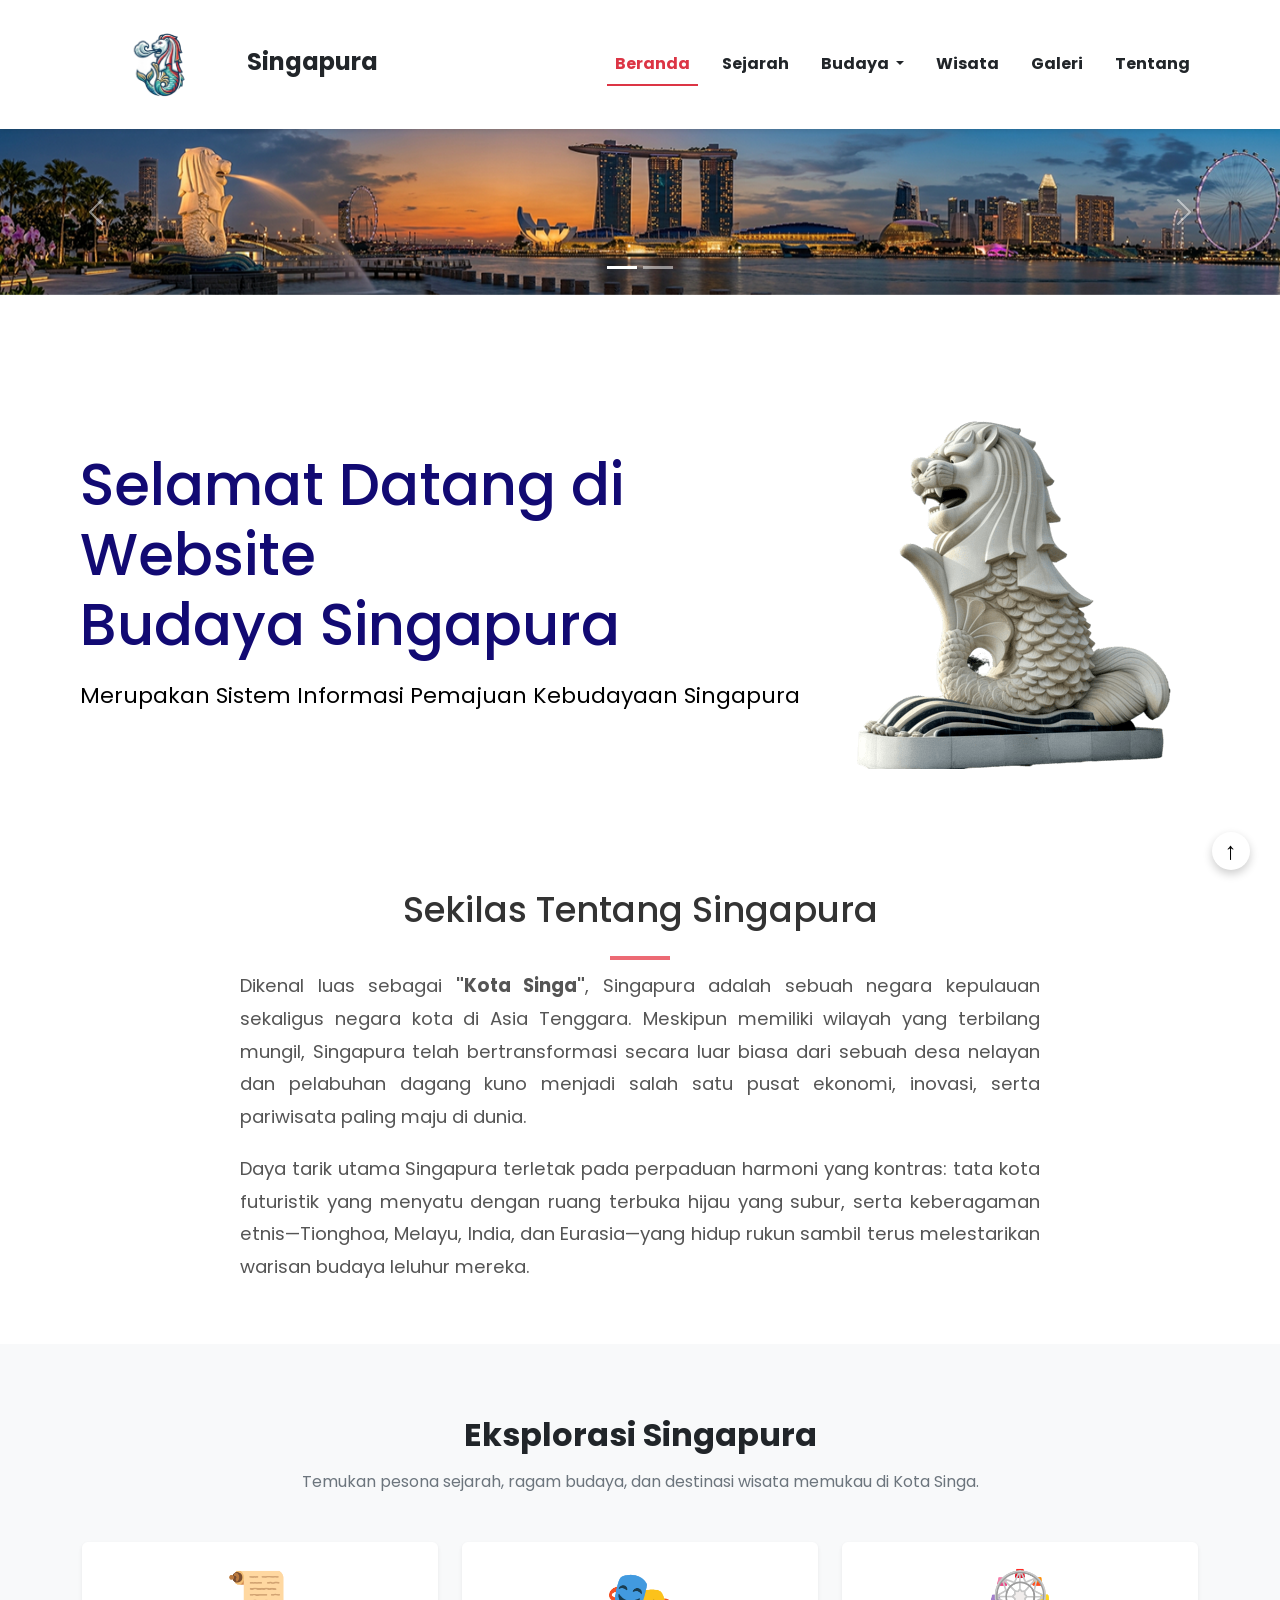
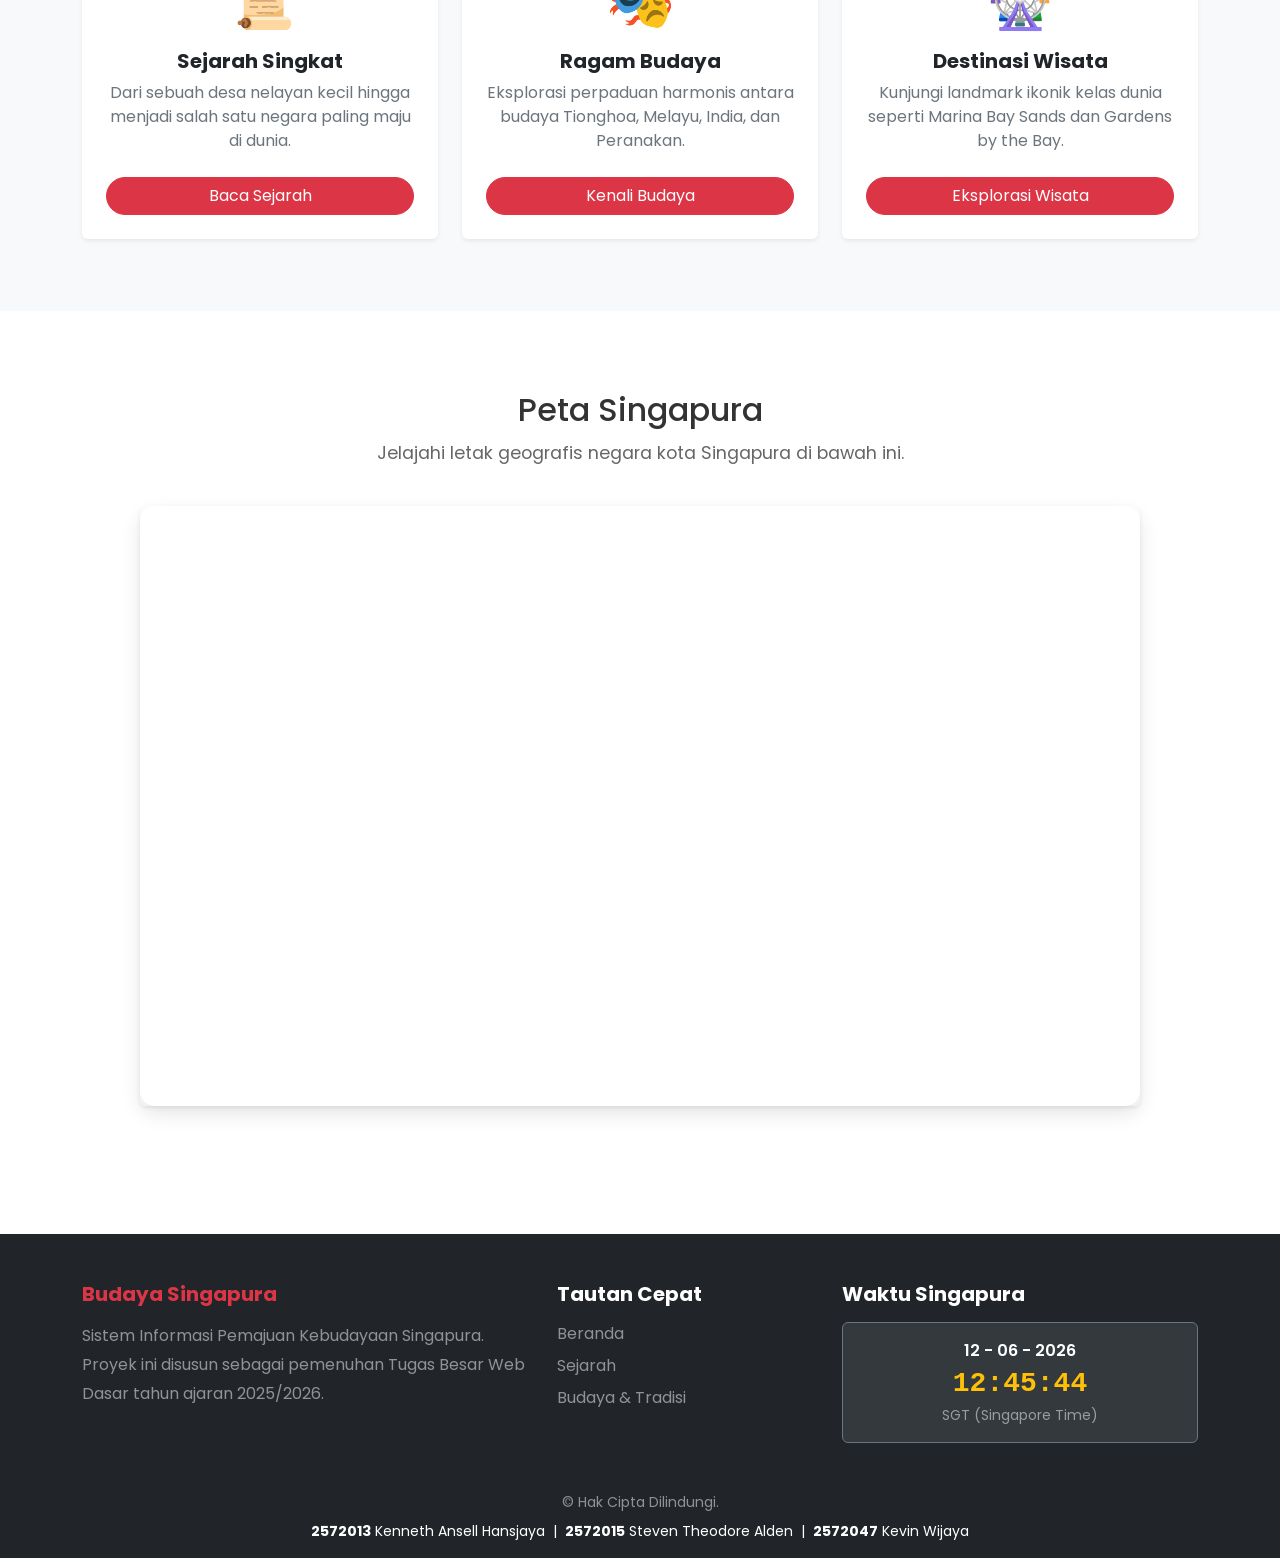
==== commit 0672d727: "refactor: reformat HTML code for readability and update navigation active states across pages" ====
--- a/index.html
+++ b/index.html
@@ -15,6 +15,7 @@
     <div class="container">
       <a class="navbar-brand" href="index.html">
         <img src="img/logo.png" alt="logo" height="40">
+        <span class="fs-4 fw-bold text-dark mb-0">Singapura</span>
       </a>
 
       <button class="navbar-toggler" type="button" data-bs-toggle="collapse" data-bs-target="#navbarNav">
@@ -23,7 +24,7 @@
 
       <div class="collapse navbar-collapse" id="navbarNav">
         <ul class="navbar-nav ms-auto fw-bold gap-lg-3">
-          <li class="nav-item"><a class="nav-link text-dark" href="index.html">Beranda</a></li>
+          <li class="nav-item"><a class="nav-link active" aria-current="page" href="index.html">Beranda</a></li>
           <li class="nav-item"><a class="nav-link text-dark" href="sejarah.html">Sejarah</a></li>
 
           <li class="nav-item dropdown">
@@ -48,7 +49,7 @@
 </nav>
 
   <section class="banner">
-  <div id="carouselCover" class="carousel slide carousel-fade" data-bs-ride="carousel">
+  <div id="carouselCover" class="carousel slide carousel-fade height-50" data-bs-ride="carousel">
     <div class="carousel-indicators">
       <button type="button" data-bs-target="#carouselCover" data-bs-slide-to="0" class="active"></button>
       <button type="button" data-bs-target="#carouselCover" data-bs-slide-to="1"></button>
--- a/style.css
+++ b/style.css
@@ -11,8 +11,20 @@
   background: #f8f8f8;
 }
 
+.navbar-nav .nav-link {
+  border-bottom: 2px solid transparent;
+  transition: all 0.3s ease;
+}
+
 .navbar-nav .nav-link:hover {
   color: #dc3545 !important;
+}
+
+.navbar-brand img {
+  width: auto;
+  height: 40px;
+  object-fit: contain;
+  image-rendering: auto;
 }
 
 .logo img {
@@ -111,12 +123,14 @@
     width: 100%;
   }
 }
-.singapura{
+
+.singapura {
   padding: 80px 20px;
   background-color: #ffffff;
   text-align: center;
-  
-}
+
+}
+
 .isi {
   padding: 80px 20px;
   background-color: #fcfcfc;
@@ -130,14 +144,14 @@
 }
 
 .pengantar {
-  padding: 70px 20px 40px; 
+  padding: 70px 20px 40px;
   background-color: #ffffff;
-  text-align: center; 
+  text-align: center;
 }
 
 .pengantar-content {
   max-width: 800px;
-  margin: 0 auto; 
+  margin: 0 auto;
 }
 
 .pengantar-content h2 {
@@ -153,20 +167,21 @@
   font-size: 2.2rem;
   color: #333;
 }
-.garis-judul{
+
+.garis-judul {
   width: 60px;
   height: 4px;
   background-color: #e63946;
-  border:none;
+  border: none;
   margin: 0 auto 10px;
 }
 
 .pengantar-content p {
   font-size: 1.15rem;
   color: #555;
-  line-height: 1.77; 
+  line-height: 1.77;
   margin-bottom: 20px;
-  text-align: justify; 
+  text-align: justify;
 }
 
 .container {
@@ -219,16 +234,27 @@
   width: 100%;
 }
 
+.navbar-nav .nav-link.active {
+  color: #dc3545 !important;
+  font-weight: 700;
+  display: inline-block;
+  width: fit-content;
+  border-bottom: 2px solid #dc3545;
+}
+
 @media screen and (max-width: 1200px) {
   .hero {
     padding: 50px 40px;
   }
+
   .hero-text h1 {
     font-size: 46px;
   }
+
   .hero-text p {
     font-size: 19px;
   }
+
   .hero-image img {
     max-width: 420px;
   }
@@ -241,131 +267,196 @@
     padding: 40px 30px;
     gap: 30px;
   }
+
   .hero-text h1 {
     font-size: 38px;
   }
+
   .hero-text p {
     font-size: 17px;
   }
+
   .hero-image img {
     max-width: 340px;
     margin: 0 auto;
     display: block;
   }
+
   .typing {
     white-space: normal;
     width: 100%;
     animation: none;
   }
+
   .banner {
-    height: 180px;
-  }
+    height: 50vh;
+  }
+
   .pengantar {
     padding: 50px 20px 30px;
   }
+
   .pengantar-content h2 {
     font-size: 1.9rem;
   }
+
   .lokasi {
     padding: 60px 15px;
   }
+
   .map-wrapper iframe {
     height: 400px;
   }
 }
- 
+
 @media screen and (max-width: 768px) {
   .hero {
     padding: 30px 20px;
     min-height: auto;
   }
+
   .hero-text h1 {
     font-size: 30px;
     line-height: 1.3;
   }
+
   .hero-text p {
     font-size: 15px;
   }
+
   .hero-image img {
     max-width: 280px;
   }
+
   .banner {
-    height: 140px;
-  }
+    height: 50vh;
+  }
+
   .pengantar-content h2 {
     font-size: 1.6rem;
   }
+
   .pengantar-content p {
     font-size: 1rem;
     text-align: center;
   }
+
   .highlight .row {
     gap: 1rem;
   }
+
   .custom-card {
     padding: 1.5rem;
   }
+
   .lokasi h2 {
     font-size: 1.6rem;
   }
+
   .lokasi p {
     font-size: 1rem;
   }
+
   .map-wrapper iframe {
     height: 320px;
   }
+
   .map-wrapper {
     border-radius: 10px;
   }
+
   footer .col-lg-5,
   footer .col-lg-3,
   footer .col-lg-4 {
     text-align: center;
   }
+
   footer .list-unstyled {
     padding: 0;
   }
-}
- 
+
+  footer .container,
+  footer .row,
+  footer .col-lg-5,
+  footer .col-lg-3 {
+    text-align: left !important;
+  }
+
+  footer ul {
+    padding-left: 0;
+  }
+
+  .navbar-nav .nav-link {
+    width: fit-content;
+    display: inline-block;
+  }
+
+
+  .navbar-nav .nav-link.active {
+    width: fit-content;
+    display: inline-block;
+  }
+
+  .navbar-brand img {
+
+    width: 140px;
+    height: auto;
+
+  }
+
+
+}
+
 @media screen and (max-width: 480px) {
   .hero {
     padding: 25px 15px;
   }
+
   .hero-text h1 {
     font-size: 24px;
   }
+
   .hero-text p {
     font-size: 13px;
   }
+
   .hero-image img {
     max-width: 220px;
   }
+
   .banner {
-    height: 110px;
-  }
+    height: 40vh;
+  }
+
   .pengantar-content h2 {
     font-size: 1.3rem;
   }
+
   .pengantar-content p {
     font-size: 0.9rem;
   }
+
   .highlight h2 {
     font-size: 1.4rem;
   }
+
   .highlight .text-secondary {
     font-size: 0.9rem;
   }
+
   .lokasi h2 {
     font-size: 1.3rem;
   }
+
   .map-wrapper iframe {
     height: 260px;
   }
+
   footer #jam-singapura {
     font-size: 1.6rem;
   }
+
   footer .small {
     font-size: 0.75rem;
   }
-}
-
+}
--- a/wisata.css
+++ b/wisata.css
@@ -3,6 +3,13 @@
 html {
   scroll-behavior: smooth;
   scroll-padding-top: 90px;
+}
+.navbar-nav .nav-link.active {
+    color: #dc3545 !important;
+    font-weight: 700;
+    display: inline-block;
+    width: fit-content;
+    border-bottom: 2px solid #dc3545;
 }
 
 * {
@@ -75,6 +82,16 @@
   color: #ffffff;
   transform: translateY(-4px);
 }
+.navbar-brand img {
+
+    width: 160px;
+    height: auto;
+
+    object-fit: contain;
+
+    image-rendering: auto;
+
+}
 
 @media screen and (max-width: 992px) {
   .hero-bergambar {
@@ -115,6 +132,22 @@
     bottom: 18px;
     right: 18px;
   }
+  footer .container,
+    footer .row,
+    footer .col-lg-5,
+    footer .col-lg-3 {
+        text-align: left !important;
+    }
+
+    footer ul {
+        padding-left: 0;
+    }
+    .navbar-brand img {
+
+        width: 140px;
+        height: auto;
+
+    }
 }
 
 @media screen and (max-width: 480px) {
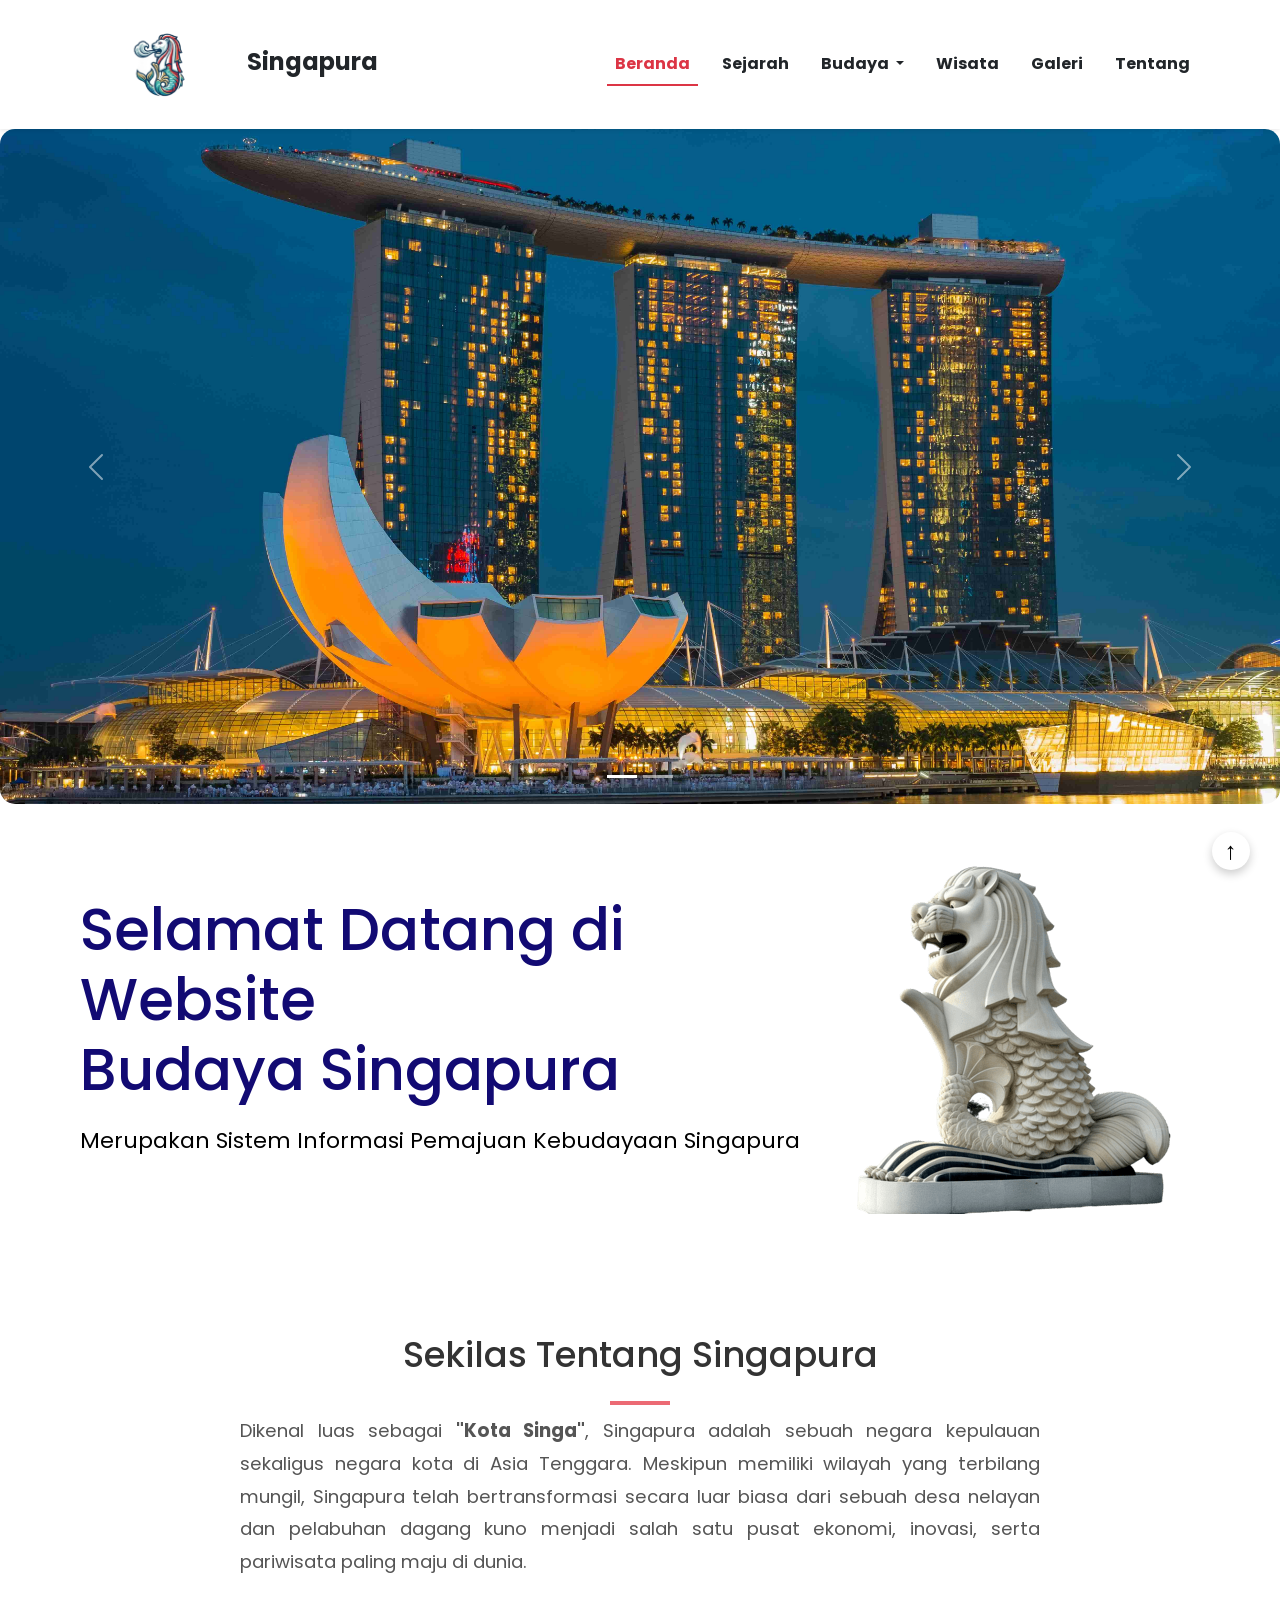
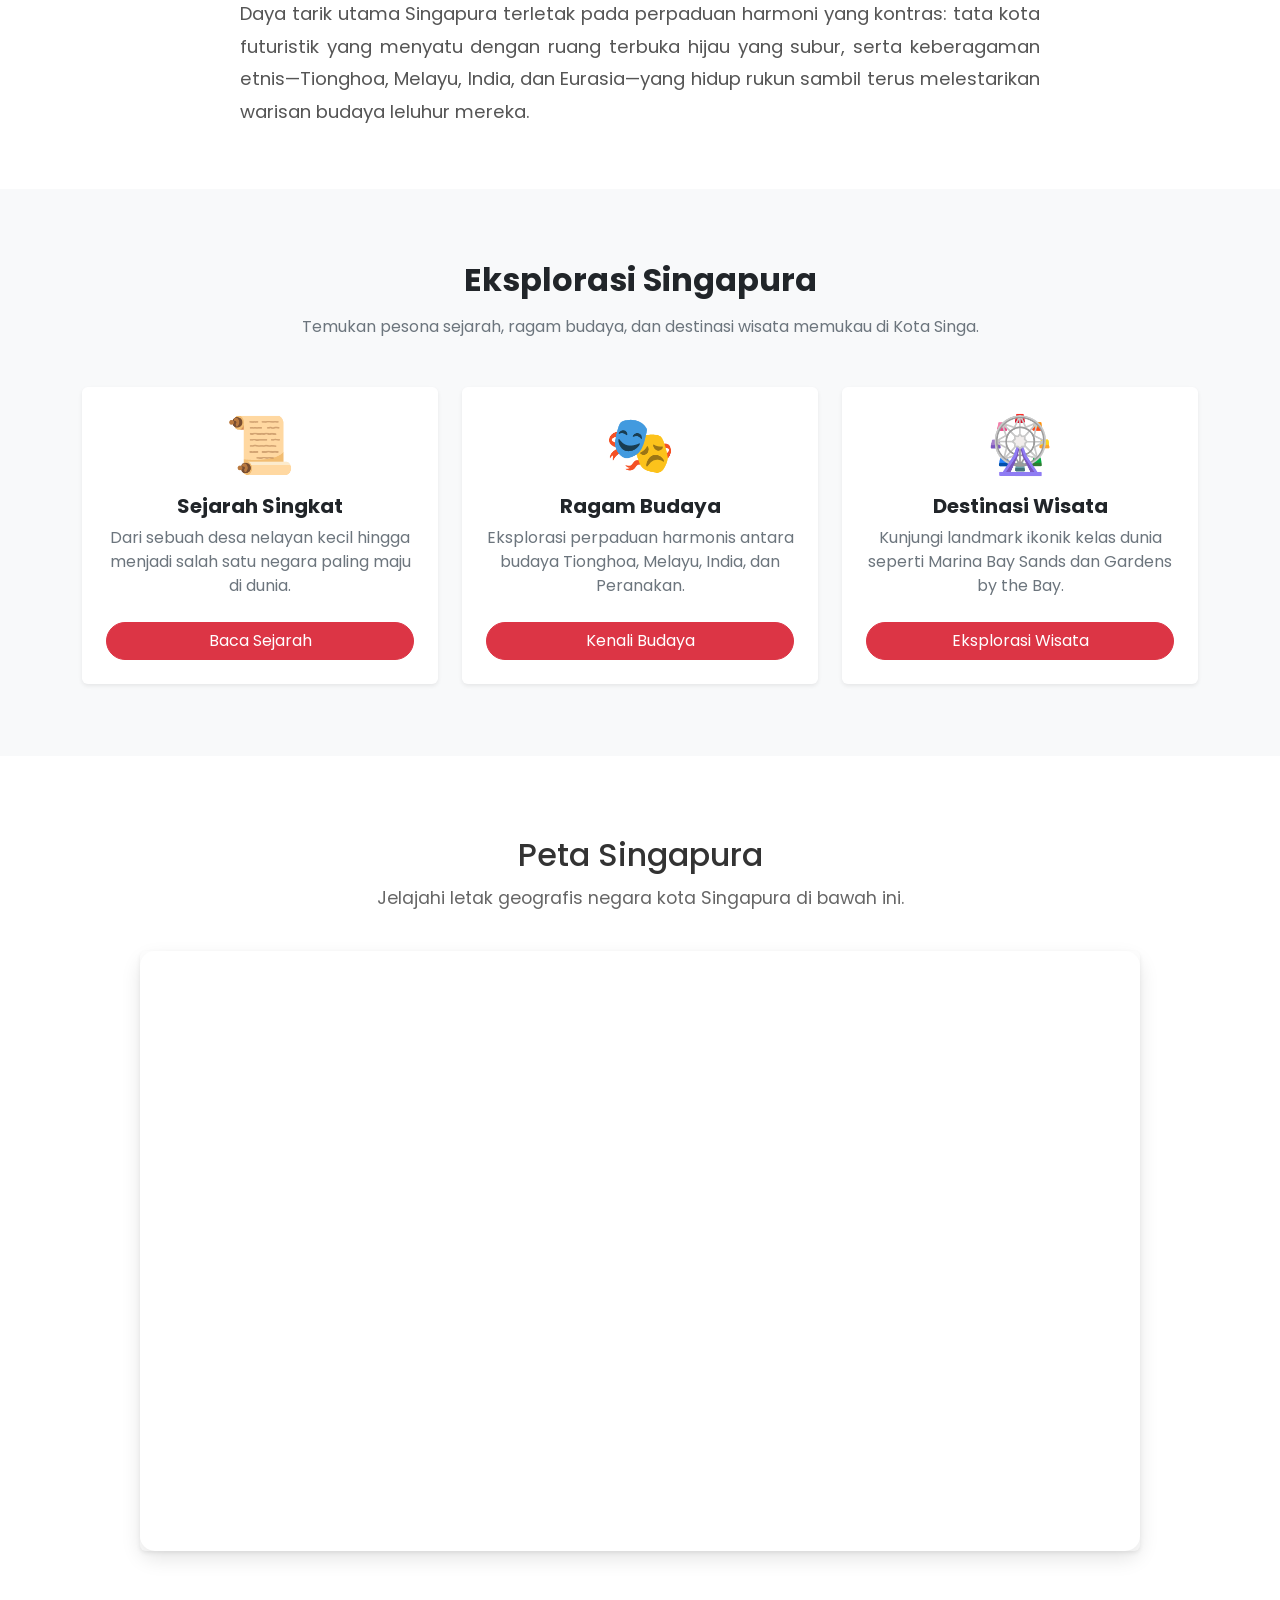
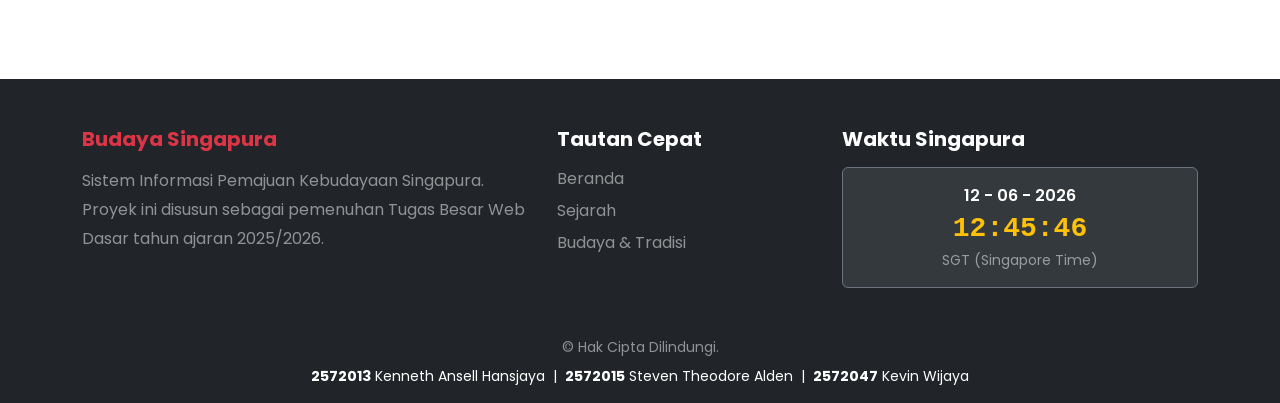
==== commit fc17e159: "carousel index" ====
--- a/index.html
+++ b/index.html
@@ -48,32 +48,31 @@
     </div>
 </nav>
 
-  <section class="banner">
-  <div id="carouselCover" class="carousel slide carousel-fade height-50" data-bs-ride="carousel">
+  <div id="carouselCover" class="carousel slide height-50" data-bs-ride="carousel" data-bs-interval="2000">
     <div class="carousel-indicators">
-      <button type="button" data-bs-target="#carouselCover" data-bs-slide-to="0" class="active"></button>
-      <button type="button" data-bs-target="#carouselCover" data-bs-slide-to="1"></button>
+      <button type="button" data-bs-target="#carouselCover" data-bs-slide-to="0" class="active" aria-current="true" aria-label="Slide 1"></button>
+      <button type="button" data-bs-target="#carouselCover" data-bs-slide-to="1" aria-label="Slide 2"></button>
     </div>
 
     <div class="carousel-inner">
       <div class="carousel-item active">
-        <img src="img/cover.png" class="d-block w-100" alt="Cover 1">
+        <img src="img/cover3.jpg" class="d-block w-100 gambar1" alt="Cover 1">
       </div>
       <div class="carousel-item">
-        <img src="img/cover2.png" class="d-block w-100" alt="Cover 2">
+        <img src="img/cover2.png" class="d-block w-100 gambar2" alt="Cover 2">
       </div>
     </div>
 
     <button class="carousel-control-prev" type="button" data-bs-target="#carouselCover" data-bs-slide="prev">
-      <span class="carousel-control-prev-icon"></span>
+      <span class="carousel-control-prev-icon" aria-hidden="true"></span>
+      <span class="visually-hidden">Previous</span>
     </button>
 
     <button class="carousel-control-next" type="button" data-bs-target="#carouselCover" data-bs-slide="next">
-      <span class="carousel-control-next-icon"></span>
+      <span class="carousel-control-next-icon" aria-hidden="true"></span>
+      <span class="visually-hidden">Next</span>
     </button>
-
   </div>
-</section>
 
   <section class="hero">
     <div class="hero-text">
